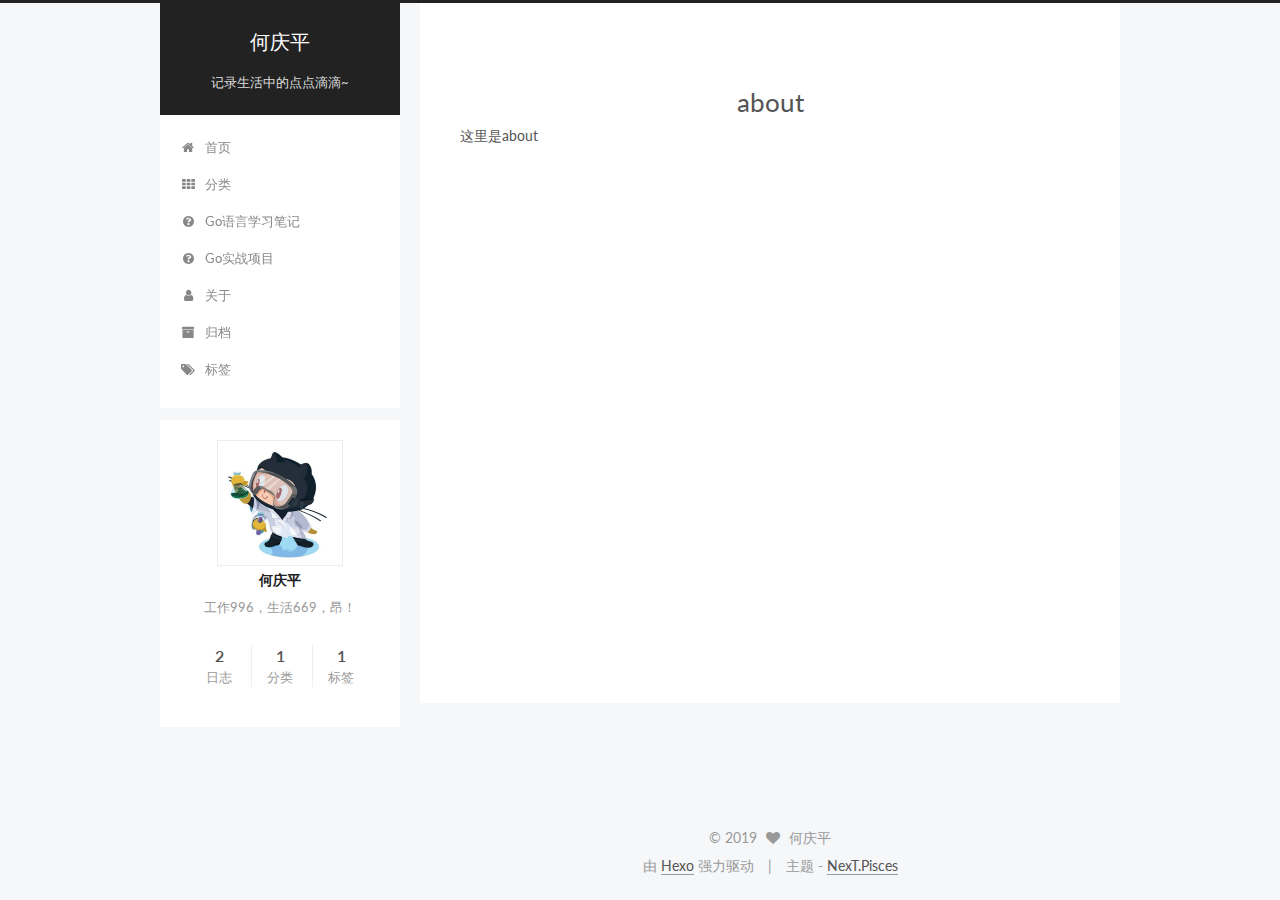
==== about/index.html @ a50e90df "Site updated: 2019-05-30 10:55:43" ====
<!doctype html>



  


<html class="theme-next pisces use-motion" lang="zh-Hans">
<head><meta name="generator" content="Hexo 3.8.0">
  <meta charset="UTF-8">
<meta http-equiv="X-UA-Compatible" content="IE=edge">
<meta name="viewport" content="width=device-width, initial-scale=1, maximum-scale=1">



<meta http-equiv="Cache-Control" content="no-transform">
<meta http-equiv="Cache-Control" content="no-siteapp">















  
  
  <link href="/lib/fancybox/source/jquery.fancybox.css?v=2.1.5" rel="stylesheet" type="text/css">




  
  
  
  

  
    
    
  

  

  

  

  

  
    
    
    <link href="//fonts.googleapis.com/css?family=Lato:300,300italic,400,400italic,700,700italic&subset=latin,latin-ext" rel="stylesheet" type="text/css">
  






<link href="/lib/font-awesome/css/font-awesome.min.css?v=4.6.2" rel="stylesheet" type="text/css">

<link href="/css/main.css?v=5.1.0" rel="stylesheet" type="text/css">


  <meta name="keywords" content="Hexo, NexT">








  <link rel="shortcut icon" type="image/x-icon" href="/favicon.ico?v=5.1.0">






<meta name="description" content="这里是about">
<meta name="keywords" content="何庆平">
<meta property="og:type" content="website">
<meta property="og:title" content="about">
<meta property="og:url" content="http://yoursite.com/about/index.html">
<meta property="og:site_name" content="何庆平">
<meta property="og:description" content="这里是about">
<meta property="og:locale" content="zh-Hans">
<meta property="og:updated_time" content="2019-05-29T13:56:27.362Z">
<meta name="twitter:card" content="summary">
<meta name="twitter:title" content="about">
<meta name="twitter:description" content="这里是about">



<script type="text/javascript" id="hexo.configurations">
  var NexT = window.NexT || {};
  var CONFIG = {
    root: '/',
    scheme: 'Pisces',
    sidebar: {"position":"left","display":"post","offset":12,"offset_float":0,"b2t":false,"scrollpercent":false},
    fancybox: true,
    motion: true,
    duoshuo: {
      userId: '0',
      author: '博主'
    },
    algolia: {
      applicationID: '',
      apiKey: '',
      indexName: '',
      hits: {"per_page":10},
      labels: {"input_placeholder":"Search for Posts","hits_empty":"We didn't find any results for the search: ${query}","hits_stats":"${hits} results found in ${time} ms"}
    }
  };
</script>



  <link rel="canonical" href="http://yoursite.com/about/">





  <title>
  

  
    about | 何庆平
  
</title>
</head>

<body itemscope itemtype="http://schema.org/WebPage" lang="zh-Hans">

  














  
  
    
  

  <div class="container sidebar-position-left  ">
    <div class="headband"></div>

    <header id="header" class="header" itemscope itemtype="http://schema.org/WPHeader">
      <div class="header-inner"><div class="site-brand-wrapper">
  <div class="site-meta ">
    

    <div class="custom-logo-site-title">
      <a href="/" class="brand" rel="start">
        <span class="logo-line-before"><i></i></span>
        <span class="site-title">何庆平</span>
        <span class="logo-line-after"><i></i></span>
      </a>
    </div>
      
        <p class="site-subtitle">记录生活中的点点滴滴~</p>
      
  </div>

  <div class="site-nav-toggle">
    <button>
      <span class="btn-bar"></span>
      <span class="btn-bar"></span>
      <span class="btn-bar"></span>
    </button>
  </div>
</div>

<nav class="site-nav">
  

  
    <ul id="menu" class="menu">
      
        
        <li class="menu-item menu-item-home">
          <a href="/" rel="section">
            
              <i class="menu-item-icon fa fa-fw fa-home"></i> <br>
            
            首页
          </a>
        </li>
      
        
        <li class="menu-item menu-item-categories">
          <a href="/categories" rel="section">
            
              <i class="menu-item-icon fa fa-fw fa-th"></i> <br>
            
            分类
          </a>
        </li>
      
        
        <li class="menu-item menu-item-go语言学习笔记">
          <a href="/categories/Go语言学习笔记" rel="section">
            
              <i class="menu-item-icon fa fa-fw fa-question-circle"></i> <br>
            
            Go语言学习笔记
          </a>
        </li>
      
        
        <li class="menu-item menu-item-go实战项目">
          <a href="/categories/Go实战项目" rel="section">
            
              <i class="menu-item-icon fa fa-fw fa-question-circle"></i> <br>
            
            Go实战项目
          </a>
        </li>
      
        
        <li class="menu-item menu-item-about">
          <a href="/about" rel="section">
            
              <i class="menu-item-icon fa fa-fw fa-user"></i> <br>
            
            关于
          </a>
        </li>
      
        
        <li class="menu-item menu-item-archives">
          <a href="/archives" rel="section">
            
              <i class="menu-item-icon fa fa-fw fa-archive"></i> <br>
            
            归档
          </a>
        </li>
      
        
        <li class="menu-item menu-item-tags">
          <a href="/tags" rel="section">
            
              <i class="menu-item-icon fa fa-fw fa-tags"></i> <br>
            
            标签
          </a>
        </li>
      

      
    </ul>
  

  
</nav>



 </div>
    </header>

    <main id="main" class="main">
      <div class="main-inner">
        <div class="content-wrap">
          <div id="content" class="content">
            

  <div id="posts" class="posts-expand">
  <header class="post-header">

	<h1 class="post-title" itemprop="name headline">about</h1>



</header>

    
    
      <p>这里是about</p>

    
  </div>


          </div>
          


          
  <div class="comments" id="comments">
    
  </div>


        </div>
        
          
  
  <div class="sidebar-toggle">
    <div class="sidebar-toggle-line-wrap">
      <span class="sidebar-toggle-line sidebar-toggle-line-first"></span>
      <span class="sidebar-toggle-line sidebar-toggle-line-middle"></span>
      <span class="sidebar-toggle-line sidebar-toggle-line-last"></span>
    </div>
  </div>

  <aside id="sidebar" class="sidebar">
    <div class="sidebar-inner">

      

      

      <section class="site-overview sidebar-panel sidebar-panel-active">
        <div class="site-author motion-element" itemprop="author" itemscope itemtype="http://schema.org/Person">
          <img class="site-author-image" itemprop="image" src="/images/touxiang.jpg" alt="何庆平">
          <p class="site-author-name" itemprop="name">何庆平</p>
           
              <p class="site-description motion-element" itemprop="description">工作996，生活669，昂！</p>
          
        </div>
        <nav class="site-state motion-element">

          
            <div class="site-state-item site-state-posts">
              <a href="/archives">
                <span class="site-state-item-count">2</span>
                <span class="site-state-item-name">日志</span>
              </a>
            </div>
          

          
            
            
            <div class="site-state-item site-state-categories">
              
                <span class="site-state-item-count">1</span>
                <span class="site-state-item-name">分类</span>
              
            </div>
          

          
            
            
            <div class="site-state-item site-state-tags">
              
                <span class="site-state-item-count">1</span>
                <span class="site-state-item-name">标签</span>
              
            </div>
          

        </nav>

        

        <div class="links-of-author motion-element">
          
        </div>

        
        

        
        

        


      </section>

      

      

    </div>
  </aside>


        
      </div>
    </main>

    <footer id="footer" class="footer">
      <div class="footer-inner">
        <div class="copyright">
  
  &copy; 
  <span itemprop="copyrightYear">2019</span>
  <span class="with-love">
    <i class="fa fa-heart"></i>
  </span>
  <span class="author" itemprop="copyrightHolder">何庆平</span>
</div>


<div class="powered-by">
  由 <a class="theme-link" href="https://hexo.io">Hexo</a> 强力驱动
</div>

<div class="theme-info">
  主题 -
  <a class="theme-link" href="https://github.com/iissnan/hexo-theme-next">
    NexT.Pisces
  </a>
</div>


        

        
      </div>
    </footer>

    
      <div class="back-to-top">
        <i class="fa fa-arrow-up"></i>
        
      </div>
    

  </div>

  

<script type="text/javascript">
  if (Object.prototype.toString.call(window.Promise) !== '[object Function]') {
    window.Promise = null;
  }
</script>









  






  
  <script type="text/javascript" src="/lib/jquery/index.js?v=2.1.3"></script>

  
  <script type="text/javascript" src="/lib/fastclick/lib/fastclick.min.js?v=1.0.6"></script>

  
  <script type="text/javascript" src="/lib/jquery_lazyload/jquery.lazyload.js?v=1.9.7"></script>

  
  <script type="text/javascript" src="/lib/velocity/velocity.min.js?v=1.2.1"></script>

  
  <script type="text/javascript" src="/lib/velocity/velocity.ui.min.js?v=1.2.1"></script>

  
  <script type="text/javascript" src="/lib/fancybox/source/jquery.fancybox.pack.js?v=2.1.5"></script>


  


  <script type="text/javascript" src="/js/src/utils.js?v=5.1.0"></script>

  <script type="text/javascript" src="/js/src/motion.js?v=5.1.0"></script>



  
  


  <script type="text/javascript" src="/js/src/affix.js?v=5.1.0"></script>

  <script type="text/javascript" src="/js/src/schemes/pisces.js?v=5.1.0"></script>



  

  


  <script type="text/javascript" src="/js/src/bootstrap.js?v=5.1.0"></script>



  


  




	





  





  





  






  





  

  

  

  

</body>
</html>
---- css/main.css ----
/* normalize.css v3.0.2 | MIT License | git.io/normalize */
html {
  font-family: sans-serif; /* 1 */
  -ms-text-size-adjust: 100%; /* 2 */
  -webkit-text-size-adjust: 100%; /* 2 */
}
body {
  margin: 0;
}
article,
aside,
details,
figcaption,
figure,
footer,
header,
hgroup,
main,
menu,
nav,
section,
summary {
  display: block;
}
audio,
canvas,
progress,
video {
  display: inline-block; /* 1 */
  vertical-align: baseline; /* 2 */
}
audio:not([controls]) {
  display: none;
  height: 0;
}
[hidden],
template {
  display: none;
}
a {
  background-color: transparent;
}
a:active,
a:hover {
  outline: 0;
}
abbr[title] {
  border-bottom: 1px dotted;
}
b,
strong {
  font-weight: bold;
}
dfn {
  font-style: italic;
}
h1 {
  font-size: 2em;
  margin: 0.67em 0;
}
mark {
  background: #ff0;
  color: #000;
}
small {
  font-size: 80%;
}
sub,
sup {
  font-size: 75%;
  line-height: 0;
  position: relative;
  vertical-align: baseline;
}
sup {
  top: -0.5em;
}
sub {
  bottom: -0.25em;
}
img {
  border: 0;
}
svg:not(:root) {
  overflow: hidden;
}
figure {
  margin: 1em 40px;
}
hr {
  -moz-box-sizing: content-box;
  box-sizing: content-box;
  height: 0;
}
pre {
  overflow: auto;
}
code,
kbd,
pre,
samp {
  font-family: monospace, monospace;
  font-size: 1em;
}
button,
input,
optgroup,
select,
textarea {
  color: inherit; /* 1 */
  font: inherit; /* 2 */
  margin: 0; /* 3 */
}
button {
  overflow: visible;
}
button,
select {
  text-transform: none;
}
button,
html input[type="button"],
input[type="reset"],
input[type="submit"] {
  -webkit-appearance: button; /* 2 */
  cursor: pointer; /* 3 */
}
button[disabled],
html input[disabled] {
  cursor: default;
}
button::-moz-focus-inner,
input::-moz-focus-inner {
  border: 0;
  padding: 0;
}
input {
  line-height: normal;
}
input[type="checkbox"],
input[type="radio"] {
  box-sizing: border-box; /* 1 */
  padding: 0; /* 2 */
}
input[type="number"]::-webkit-inner-spin-button,
input[type="number"]::-webkit-outer-spin-button {
  height: auto;
}
input[type="search"] {
  -webkit-appearance: textfield; /* 1 */
  -moz-box-sizing: content-box;
  -webkit-box-sizing: content-box; /* 2 */
  box-sizing: content-box;
}
input[type="search"]::-webkit-search-cancel-button,
input[type="search"]::-webkit-search-decoration {
  -webkit-appearance: none;
}
fieldset {
  border: 1px solid #c0c0c0;
  margin: 0 2px;
  padding: 0.35em 0.625em 0.75em;
}
legend {
  border: 0; /* 1 */
  padding: 0; /* 2 */
}
textarea {
  overflow: auto;
}
optgroup {
  font-weight: bold;
}
table {
  border-collapse: collapse;
  border-spacing: 0;
}
td,
th {
  padding: 0;
}
::selection {
  background: #262a30;
  color: #fff;
}
body {
  position: relative;
  font-family: 'Lato', "PingFang SC", "Microsoft YaHei", sans-serif;
  font-size: 14px;
  line-height: 2;
  color: #555;
  background: #f5f7f9;
}
@media (max-width: 767px) {
  body {
    padding-right: 0 !important;
  }
}
@media (min-width: 768px) and (max-width: 991px) {
  body {
    padding-right: 0 !important;
  }
}
@media (min-width: 1600px) {
  body {
    font-size: 16px;
  }
}
h1,
h2,
h3,
h4,
h5,
h6 {
  margin: 0;
  padding: 0;
  font-weight: bold;
  line-height: 1.5;
  font-family: 'Lato', "PingFang SC", "Microsoft YaHei", sans-serif;
}
h2,
h3,
h4,
h5,
h6 {
  margin: 20px 0 15px;
}
h1 {
  font-size: 22px;
}
@media (max-width: 767px) {
  h1 {
    font-size: 18px;
  }
}
h2 {
  font-size: 20px;
}
@media (max-width: 767px) {
  h2 {
    font-size: 16px;
  }
}
h3 {
  font-size: 18px;
}
@media (max-width: 767px) {
  h3 {
    font-size: 14px;
  }
}
h4 {
  font-size: 16px;
}
@media (max-width: 767px) {
  h4 {
    font-size: 12px;
  }
}
h5 {
  font-size: 14px;
}
@media (max-width: 767px) {
  h5 {
    font-size: 10px;
  }
}
h6 {
  font-size: 12px;
}
@media (max-width: 767px) {
  h6 {
    font-size: 8px;
  }
}
p {
  margin: 0 0 25px 0;
}
a {
  color: #555;
  text-decoration: none;
  border-bottom: 1px solid #999;
  word-wrap: break-word;
}
a:hover {
  color: #222;
  border-bottom-color: #222;
}
blockquote {
  margin: 0;
  padding: 0;
}
img {
  display: block;
  margin: auto;
  max-width: 100%;
  height: auto;
}
hr {
  margin: 40px 0;
  height: 3px;
  border: none;
  background-color: #ddd;
  background-image: repeating-linear-gradient(-45deg, #fff, #fff 4px, transparent 4px, transparent 8px);
}
blockquote {
  padding: 0 15px;
  color: #666;
  border-left: 4px solid #ddd;
}
blockquote cite::before {
  content: "-";
  padding: 0 5px;
}
dt {
  font-weight: 700;
}
dd {
  margin: 0;
  padding: 0;
}
.text-left {
  text-align: left;
}
.text-center {
  text-align: center;
}
.text-right {
  text-align: right;
}
.text-justify {
  text-align: justify;
}
.text-nowrap {
  white-space: nowrap;
}
.text-lowercase {
  text-transform: lowercase;
}
.text-uppercase {
  text-transform: uppercase;
}
.text-capitalize {
  text-transform: capitalize;
}
.center-block {
  display: block;
  margin-left: auto;
  margin-right: auto;
}
.clearfix:before,
.clearfix:after {
  content: " ";
  display: table;
}
.clearfix:after {
  clear: both;
}
.pullquote {
  width: 45%;
}
.pullquote.left {
  float: left;
  margin-left: 5px;
  margin-right: 10px;
}
.pullquote.right {
  float: right;
  margin-left: 10px;
  margin-right: 5px;
}
.affix.affix.affix {
  position: fixed;
}
.translation {
  margin-top: -20px;
  font-size: 14px;
  color: #999;
}
.scrollbar-measure {
  width: 100px;
  height: 100px;
  overflow: scroll;
  position: absolute;
  top: -9999px;
}
.use-motion .motion-element {
  opacity: 0;
}
table {
  margin: 20px 0;
  width: 100%;
  border-collapse: collapse;
  border-spacing: 0;
  border: 1px solid #ddd;
  font-size: 14px;
  table-layout: fixed;
  word-wrap: break-all;
}
table>tbody>tr:nth-of-type(odd) {
  background-color: #f9f9f9;
}
table>tbody>tr:hover {
  background-color: #f5f5f5;
}
caption,
th,
td {
  padding: 8px;
  text-align: left;
  vertical-align: middle;
  font-weight: normal;
}
th,
td {
  border-bottom: 3px solid #ddd;
  border-right: 1px solid #eee;
}
th {
  padding-bottom: 10px;
  font-weight: 700;
}
td {
  border-bottom-width: 1px;
}
html,
body {
  height: 100%;
}
.container {
  position: relative;
  min-height: 100%;
}
.header-inner {
  margin: 0 auto;
  padding: 100px 0 70px;
  width: 700px;
}
@media (min-width: 1600px) {
  .container .header-inner {
    width: 900px;
  }
}
.main {
  padding-bottom: 150px;
}
.main-inner {
  margin: 0 auto;
  width: 700px;
}
@media (min-width: 1600px) {
  .container .main-inner {
    width: 900px;
  }
}
.footer {
  position: absolute;
  left: 0;
  bottom: 0;
  width: 100%;
  min-height: 50px;
}
.footer-inner {
  box-sizing: border-box;
  margin: 20px auto;
  width: 700px;
}
@media (min-width: 1600px) {
  .container .footer-inner {
    width: 900px;
  }
}
pre,
.highlight {
  overflow: auto;
  margin: 20px 0;
  padding: 0;
  font-size: 13px;
  color: #4d4d4c;
  background: #f7f7f7;
  line-height: 1.6;
}
pre,
code {
  font-family: consolas, Menlo, "PingFang SC", "Microsoft YaHei", monospace;
}
code {
  padding: 2px 4px;
  word-wrap: break-word;
  color: #555;
  background: #eee;
  border-radius: 3px;
  font-size: 13px;
}
pre code {
  padding: 0;
  color: #4d4d4c;
  background: none;
  text-shadow: none;
}
.highlight {
  border-radius: 1px;
}
.highlight pre {
  border: none;
  margin: 0;
  padding: 10px 0;
}
.highlight table {
  margin: 0;
  width: auto;
  border: none;
}
.highlight td {
  border: none;
  padding: 0;
}
.highlight figcaption {
  font-size: 1em;
  color: #4d4d4c;
  line-height: 1em;
  margin-bottom: 1em;
}
.highlight figcaption:before,
.highlight figcaption:after {
  content: " ";
  display: table;
}
.highlight figcaption:after {
  clear: both;
}
.highlight figcaption a {
  float: right;
  color: #4d4d4c;
}
.highlight figcaption a:hover {
  border-bottom-color: #4d4d4c;
}
.highlight .gutter pre {
  padding-left: 10px;
  padding-right: 10px;
  color: #869194;
  text-align: right;
  background-color: #eff2f3;
}
.highlight .code pre {
  padding-left: 10px;
  padding-right: 10px;
  background-color: #f7f7f7;
}
.highlight .line {
  height: 20px;
}
.gutter {
  -webkit-user-select: none;
  -moz-user-select: none;
  -ms-user-select: none;
  user-select: none;
}
.gist table {
  width: auto;
}
.gist table td {
  border: none;
}
pre .deletion {
  background: #fdd;
}
pre .addition {
  background: #dfd;
}
pre .meta {
  color: #8959a8;
}
pre .comment {
  color: #8e908c;
}
pre .variable,
pre .attribute,
pre .tag,
pre .regexp,
pre .ruby .constant,
pre .xml .tag .title,
pre .xml .pi,
pre .xml .doctype,
pre .html .doctype,
pre .css .id,
pre .css .class,
pre .css .pseudo {
  color: #c82829;
}
pre .number,
pre .preprocessor,
pre .built_in,
pre .literal,
pre .params,
pre .constant,
pre .command {
  color: #f5871f;
}
pre .ruby .class .title,
pre .css .rules .attribute,
pre .string,
pre .value,
pre .inheritance,
pre .header,
pre .ruby .symbol,
pre .xml .cdata,
pre .special,
pre .number,
pre .formula {
  color: #718c00;
}
pre .title,
pre .css .hexcolor {
  color: #3e999f;
}
pre .function,
pre .python .decorator,
pre .python .title,
pre .ruby .function .title,
pre .ruby .title .keyword,
pre .perl .sub,
pre .javascript .title,
pre .coffeescript .title {
  color: #4271ae;
}
pre .keyword,
pre .javascript .function {
  color: #8959a8;
}
.full-image.full-image.full-image {
  border: none;
  max-width: 100%;
  width: auto;
  margin: 20px auto;
}
@media (min-width: 992px) {
  .full-image.full-image.full-image {
    max-width: none;
    width: 118%;
    margin: 0 -9%;
  }
}
.blockquote-center,
.page-home .post-type-quote blockquote,
.page-post-detail .post-type-quote blockquote {
  position: relative;
  margin: 40px 0;
  padding: 0;
  border-left: none;
  text-align: center;
}
.blockquote-center::before,
.page-home .post-type-quote blockquote::before,
.page-post-detail .post-type-quote blockquote::before,
.blockquote-center::after,
.page-home .post-type-quote blockquote::after,
.page-post-detail .post-type-quote blockquote::after {
  position: absolute;
  content: ' ';
  display: block;
  width: 100%;
  height: 24px;
  opacity: 0.2;
  background-repeat: no-repeat;
  background-position: 0 -6px;
  background-size: 22px 22px;
}
.blockquote-center::before,
.page-home .post-type-quote blockquote::before,
.page-post-detail .post-type-quote blockquote::before {
  top: -20px;
  background-image: url("../images/quote-l.svg");
  border-top: 1px solid #ccc;
}
.blockquote-center::after,
.page-home .post-type-quote blockquote::after,
.page-post-detail .post-type-quote blockquote::after {
  bottom: -20px;
  background-image: url("../images/quote-r.svg");
  border-bottom: 1px solid #ccc;
  background-position: 100% 8px;
}
.blockquote-center p,
.page-home .post-type-quote blockquote p,
.page-post-detail .post-type-quote blockquote p,
.blockquote-center div,
.page-home .post-type-quote blockquote div,
.page-post-detail .post-type-quote blockquote div {
  text-align: center;
}
.post .post-body .group-picture img {
  box-sizing: border-box;
  padding: 0 3px;
  border: none;
}
.post .group-picture-row {
  overflow: hidden;
  margin-top: 6px;
}
.post .group-picture-row:first-child {
  margin-top: 0;
}
.post .group-picture-column {
  float: left;
}
.page-post-detail .post-body .group-picture-column {
  float: none;
  margin-top: 10px;
  width: auto !important;
}
.page-post-detail .post-body .group-picture-column img {
  margin: 0 auto;
}
.page-archive .group-picture-container {
  overflow: hidden;
}
.page-archive .group-picture-row {
  float: left;
}
.page-archive .group-picture-row:first-child {
  margin-top: 6px;
}
.page-archive .group-picture-column {
  max-width: 150px;
  max-height: 150px;
}
.note {
  padding: 20px;
  margin: 20px 0;
  border: 1px solid #eee;
  border-left-width: 5px;
  border-radius: 3px;
}
.note h2,
.note h3,
.note h4,
.note h5,
.note h6 {
  margin-top: 0;
  margin-bottom: 5px;
}
.note p:last-child {
  margin-bottom: 0;
}
.note code {
  border-radius: 3px;
}
.note+.note {
  margin-top: -5px;
}
.default {
  border-left-color: #777;
}
.default h2,
.default h3,
.default h4,
.default h5,
.default h6 {
  color: #777;
}
.primary {
  border-left-color: #428bca;
}
.primary h2,
.primary h3,
.primary h4,
.primary h5,
.primary h6 {
  color: #428bca;
}
.success {
  border-left-color: #5cb85c;
}
.success h2,
.success h3,
.success h4,
.success h5,
.success h6 {
  color: #5cb85c;
}
.danger {
  border-left-color: #d9534f;
}
.danger h2,
.danger h3,
.danger h4,
.danger h5,
.danger h6 {
  color: #d9534f;
}
.warning {
  border-left-color: #f0ad4e;
}
.warning h2,
.warning h3,
.warning h4,
.warning h5,
.warning h6 {
  color: #f0ad4e;
}
.info {
  border-left-color: #5bc0de;
}
.info h2,
.info h3,
.info h4,
.info h5,
.info h6 {
  color: #5bc0de;
}
.btn {
  display: inline-block;
  padding: 0 20px;
  font-size: 14px;
  color: #fff;
  background: #222;
  border: 2px solid #555;
  text-decoration: none;
  border-radius: 0;
  transition-property: background-color;
  transition-duration: 0.2s;
  transition-timing-function: ease-in-out;
  transition-delay: 0s;
}
.btn:hover,
.post-button .btn:hover {
  border-color: #222;
  color: #fff;
  background: #222;
}
.btn-bar {
  display: block;
  width: 22px;
  height: 2px;
  background: #555;
  border-radius: 1px;
}
.btn-bar+.btn-bar {
  margin-top: 4px;
}
.pagination {
  margin: 120px 0 40px;
  text-align: center;
  border-top: 1px solid #eee;
}
.page-number-basic,
.pagination .prev,
.pagination .next,
.pagination .page-number,
.pagination .space {
  display: inline-block;
  position: relative;
  top: -1px;
  margin: 0 10px;
  padding: 0 10px;
  line-height: 30px;
}
@media (max-width: 767px) {
  .page-number-basic,
  .pagination .prev,
  .pagination .next,
  .pagination .page-number,
  .pagination .space {
    margin: 0 5px;
  }
}
.pagination .prev,
.pagination .next,
.pagination .page-number {
  border-bottom: 0;
  border-top: 1px solid #eee;
  transition-property: border-color;
  transition-duration: 0.2s;
  transition-timing-function: ease-in-out;
  transition-delay: 0s;
}
.pagination .prev:hover,
.pagination .next:hover,
.pagination .page-number:hover {
  border-top-color: #222;
}
.pagination .space {
  padding: 0;
  margin: 0;
}
.pagination .prev {
  margin-left: 0;
}
.pagination .next {
  margin-right: 0;
}
.pagination .page-number.current {
  color: #fff;
  background: #ccc;
  border-top-color: #ccc;
}
@media (max-width: 767px) {
  .pagination {
    border-top: none;
  }
  .pagination .prev,
  .pagination .next,
  .pagination .page-number {
    margin-bottom: 10px;
    border-top: 0;
    border-bottom: 1px solid #eee;
  }
  .pagination .prev:hover,
  .pagination .next:hover,
  .pagination .page-number:hover {
    border-bottom-color: #222;
  }
}
.comments {
  margin: 60px 20px 0;
}
.tag-cloud {
  text-align: center;
}
.tag-cloud a {
  display: inline-block;
  margin: 10px;
}
.back-to-top {
  box-sizing: border-box;
  position: fixed;
  bottom: -100px;
  right: 30px;
  z-index: 1050;
  padding: 0 6px;
  width: 24px;
  background: #222;
  font-size: 12px;
  opacity: 0.6;
  color: #fff;
  cursor: pointer;
  text-align: center;
  -webkit-transform: translateZ(0);
  transition-property: bottom;
  transition-duration: 0.2s;
  transition-timing-function: ease-in-out;
  transition-delay: 0s;
}
@media (max-width: 767px) {
  .back-to-top {
    display: none;
  }
}
@media (min-width: 768px) and (max-width: 991px) {
  .back-to-top {
    display: none;
  }
}
.back-to-top.back-to-top-on {
  bottom: 30px;
}
.header {
  background: #fff;
}
.header-inner {
  position: relative;
}
.headband {
  height: 3px;
  background: #222;
}
.site-meta {
  margin: 0;
  text-align: center;
}
@media (max-width: 767px) {
  .site-meta {
    text-align: center;
  }
}
.brand {
  position: relative;
  display: inline-block;
  padding: 0 40px;
  color: #fff;
  background: #222;
  border-bottom: none;
}
.brand:hover {
  color: #fff;
}
.logo {
  display: inline-block;
  margin-right: 5px;
  line-height: 36px;
  vertical-align: top;
}
.site-title {
  display: inline-block;
  vertical-align: top;
  line-height: 36px;
  font-size: 20px;
  font-weight: normal;
  font-family: 'Lato', "PingFang SC", "Microsoft YaHei", sans-serif;
}
.site-subtitle {
  margin-top: 10px;
  font-size: 13px;
  color: #ddd;
}
.use-motion .brand {
  opacity: 0;
}
.use-motion .logo,
.use-motion .site-title,
.use-motion .site-subtitle {
  opacity: 0;
  position: relative;
  top: -10px;
}
.site-nav-toggle {
  display: none;
  position: absolute;
  top: 10px;
  left: 10px;
}
@media (max-width: 767px) {
  .site-nav-toggle {
    display: block;
  }
}
.site-nav-toggle button {
  margin-top: 2px;
  padding: 9px 10px;
  background: transparent;
  border: none;
}
@media (max-width: 767px) {
  .site-nav {
    display: none;
    margin: 0 -10px;
    padding: 0 10px;
    clear: both;
    border-top: 1px solid #ddd;
  }
}
@media (min-width: 768px) and (max-width: 991px) {
  .site-nav {
    display: block !important;
  }
}
@media (min-width: 992px) {
  .site-nav {
    display: block !important;
  }
}
.menu {
  margin-top: 20px;
  padding-left: 0;
  text-align: center;
}
.menu .menu-item {
  display: inline-block;
  margin: 0 10px;
  list-style: none;
}
@media screen and (max-width: 767px) {
  .menu .menu-item {
    margin-top: 10px;
  }
}
.menu .menu-item a {
  display: block;
  font-size: 13px;
  line-height: inherit;
  border-bottom: 1px solid transparent;
  transition-property: border-color;
  transition-duration: 0.2s;
  transition-timing-function: ease-in-out;
  transition-delay: 0s;
}
.menu .menu-item a:hover,
.menu-item-active a {
  border-bottom-color: #222;
}
.menu .menu-item .fa {
  margin-right: 5px;
}
.use-motion .menu-item {
  opacity: 0;
}
.post-body {
  font-family: 'Lato', "PingFang SC", "Microsoft YaHei", sans-serif;
}
@media (max-width: 767px) {
  .post-body {
    word-break: break-word;
  }
}
.post-body .fancybox img {
  display: block !important;
  margin: 0 auto;
  cursor: pointer;
  cursor: zoom-in;
  cursor: -webkit-zoom-in;
}
.post-body .image-caption,
.post-body .figure .caption {
  margin: 10px auto 15px;
  text-align: center;
  font-size: 14px;
  color: #999;
  font-weight: bold;
  line-height: 1;
}
.post-sticky-flag {
  display: inline-block;
  font-size: 16px;
  -ms-transform: rotate(30deg);
  -webkit-transform: rotate(30deg);
  -moz-transform: rotate(30deg);
  -ms-transform: rotate(30deg);
  -o-transform: rotate(30deg);
  transform: rotate(30deg);
}
.posts-expand {
  padding-top: 40px;
}
@media (max-width: 767px) {
  .posts-expand {
    margin: 0 20px;
  }
  .post-body pre,
  .post-body .highlight {
    padding: 10px;
  }
  .post-body pre .gutter pre,
  .post-body .highlight .gutter pre {
    padding-right: 10px;
  }
}
@media (min-width: 992px) {
  .posts-expand .post-body {
    text-align: justify;
  }
}
.posts-expand .post-body h2,
.posts-expand .post-body h3,
.posts-expand .post-body h4,
.posts-expand .post-body h5,
.posts-expand .post-body h6 {
  padding-top: 10px;
}
.posts-expand .post-body h2 .header-anchor,
.posts-expand .post-body h3 .header-anchor,
.posts-expand .post-body h4 .header-anchor,
.posts-expand .post-body h5 .header-anchor,
.posts-expand .post-body h6 .header-anchor {
  float: right;
  margin-left: 10px;
  color: #ccc;
  border-bottom-style: none;
  visibility: hidden;
}
.posts-expand .post-body h2 .header-anchor:hover,
.posts-expand .post-body h3 .header-anchor:hover,
.posts-expand .post-body h4 .header-anchor:hover,
.posts-expand .post-body h5 .header-anchor:hover,
.posts-expand .post-body h6 .header-anchor:hover {
  color: inherit;
}
.posts-expand .post-body h2:hover .header-anchor,
.posts-expand .post-body h3:hover .header-anchor,
.posts-expand .post-body h4:hover .header-anchor,
.posts-expand .post-body h5:hover .header-anchor,
.posts-expand .post-body h6:hover .header-anchor {
  visibility: visible;
}
.posts-expand .post-body ul li {
  list-style: circle;
}
.posts-expand .post-body img {
  box-sizing: border-box;
  margin: auto;
  padding: 3px;
  border: 1px solid #ddd;
}
.posts-expand .fancybox img {
  margin: 0 auto;
}
@media (max-width: 767px) {
  .posts-collapse {
    margin: 0 20px;
  }
  .posts-collapse .post-title,
  .posts-collapse .post-meta {
    display: block;
    width: auto;
    text-align: left;
  }
}
.posts-collapse {
  position: relative;
  z-index: 1010;
  margin-left: 55px;
}
.posts-collapse::after {
  content: " ";
  position: absolute;
  top: 20px;
  left: 0;
  margin-left: -2px;
  width: 4px;
  height: 100%;
  background: #f5f5f5;
  z-index: -1;
}
@media (max-width: 767px) {
  .posts-collapse {
    margin: 0 20px;
  }
}
.posts-collapse .collection-title {
  position: relative;
  margin: 60px 0;
}
.posts-collapse .collection-title h2 {
  margin-left: 20px;
}
.posts-collapse .collection-title small {
  color: #bbb;
}
.posts-collapse .collection-title::before {
  content: " ";
  position: absolute;
  left: 0;
  top: 50%;
  margin-left: -4px;
  margin-top: -4px;
  width: 8px;
  height: 8px;
  background: #bbb;
  border-radius: 50%;
}
.posts-collapse .post {
  margin: 30px 0;
}
.posts-collapse .post-header {
  position: relative;
  transition-duration: 0.2s;
  transition-timing-function: ease-in-out;
  transition-delay: 0s;
  transition-property: border;
  border-bottom: 1px dashed #ccc;
}
.posts-collapse .post-header::before {
  content: " ";
  position: absolute;
  left: 0;
  top: 12px;
  width: 6px;
  height: 6px;
  margin-left: -4px;
  background: #bbb;
  border-radius: 50%;
  border: 1px solid #fff;
  transition-duration: 0.2s;
  transition-timing-function: ease-in-out;
  transition-delay: 0s;
  transition-property: background;
}
.posts-collapse .post-header:hover {
  border-bottom-color: #666;
}
.posts-collapse .post-header:hover::before {
  background: #222;
}
.posts-collapse .post-meta {
  position: absolute;
  font-size: 12px;
  left: 20px;
  top: 5px;
}
.posts-collapse .post-comments-count {
  display: none;
}
.posts-collapse .post-title {
  margin-left: 60px;
  font-size: 16px;
  font-weight: normal;
  line-height: inherit;
}
.posts-collapse .post-title::after {
  margin-left: 3px;
  opacity: 0.6;
}
.posts-collapse .post-title a {
  color: #666;
  border-bottom: none;
}
.page-home .post-type-quote .post-header,
.page-post-detail .post-type-quote .post-header,
.page-home .post-type-quote .post-tags,
.page-post-detail .post-type-quote .post-tags {
  display: none;
}
.posts-expand .post-title {
  font-size: 26px;
  text-align: center;
  word-break: break-word;
  font-weight: 400;
}
@media (max-width: 767px) {
  .posts-expand .post-title {
    font-size: 22px;
  }
}
.posts-expand .post-title-link {
  display: inline-block;
  position: relative;
  color: #555;
  border-bottom: none;
  line-height: 1.2;
  vertical-align: top;
}
.posts-expand .post-title-link::before {
  content: "";
  position: absolute;
  width: 100%;
  height: 2px;
  bottom: 0;
  left: 0;
  background-color: #000;
  visibility: hidden;
  -webkit-transform: scaleX(0);
  -moz-transform: scaleX(0);
  -ms-transform: scaleX(0);
  -o-transform: scaleX(0);
  transform: scaleX(0);
  transition-duration: 0.2s;
  transition-timing-function: ease-in-out;
  transition-delay: 0s;
}
.posts-expand .post-title-link:hover::before {
  visibility: visible;
  -webkit-transform: scaleX(1);
  -moz-transform: scaleX(1);
  -ms-transform: scaleX(1);
  -o-transform: scaleX(1);
  transform: scaleX(1);
}
.posts-expand .post-title-link .fa {
  font-size: 16px;
}
.posts-expand .post-meta {
  margin: 3px 0 60px 0;
  color: #999;
  font-family: 'Lato', "PingFang SC", "Microsoft YaHei", sans-serif;
  font-size: 12px;
  text-align: center;
}
.posts-expand .post-meta .post-category-list {
  display: inline-block;
  margin: 0;
  padding: 3px;
}
.posts-expand .post-meta .post-category-list-link {
  color: #999;
}
.posts-expand .post-meta .post-description {
  font-size: 14px;
  margin-top: 2px;
}
.post-meta-divider {
  margin: 0 0.5em;
}
.post-meta-item-icon {
  margin-right: 3px;
}
@media (min-width: 768px) and (max-width: 991px) {
  .post-meta-item-icon {
    display: inline-block;
  }
}
@media (max-width: 767px) {
  .post-meta-item-icon {
    display: inline-block;
  }
}
@media (min-width: 768px) and (max-width: 991px) {
  .post-meta-item-text {
    display: none;
  }
}
@media (max-width: 767px) {
  .post-meta-item-text {
    display: none;
  }
}
@media (max-width: 767px) {
  .posts-expand .post-comments-count {
    display: none;
  }
}
.social-like {
  font-size: 14px;
  height: 20px;
  text-align: center;
  border-top: 1px solid #eee;
  padding-top: 9px;
  margin-top: 45px;
  display: flex;
  justify-content: center;
}
.vk_like {
  width: 85px;
  height: 21px;
  padding-top: 7px;
  align-self: center;
}
.fb_like {
  height: 30px;
  align-self: center;
}
.post-button {
  margin-top: 50px;
}
.post-button .btn {
  color: #555;
  font-size: 14px;
  background: #fff;
  border-radius: 2px;
  line-height: 2;
  margin: 0 4px 8px 4px;
}
.post-button .fa-fw {
  width: 1.285714285714286em;
  text-align: left;
}
.posts-expand .post-tags {
  margin-top: 40px;
  text-align: center;
}
.posts-expand .post-tags a {
  display: inline-block;
  margin-right: 10px;
  font-size: 13px;
}
.post-nav {
  display: table;
  margin-top: 15px;
  width: 100%;
  border-top: 1px solid #eee;
}
.post-nav-divider {
  display: table-cell;
  width: 10%;
}
.post-nav-item {
  display: table-cell;
  padding: 10px 0 0 0;
  width: 45%;
  vertical-align: top;
}
.post-nav-item a {
  position: relative;
  display: block;
  line-height: 25px;
  font-size: 14px;
  color: #555;
  border-bottom: none;
}
.post-nav-item a:hover {
  color: #222;
  border-bottom: none;
}
.post-nav-item a:active {
  top: 2px;
}
.post-nav-item .fa {
  position: absolute;
  top: 8px;
  left: 0;
  font-size: 12px;
}
.post-nav-next a {
  padding-left: 15px;
}
.post-nav-prev {
  text-align: right;
}
.post-nav-prev a {
  padding-right: 15px;
}
.post-nav-prev .fa {
  right: 0;
  left: auto;
}
.posts-expand .post-eof {
  display: block;
  margin: 80px auto 60px;
  width: 8%;
  height: 1px;
  background: #ccc;
  text-align: center;
}
.post:last-child .post-eof.post-eof.post-eof {
  display: none;
}
.post-gallery {
  display: table;
  table-layout: fixed;
  width: 100%;
  border-collapse: separate;
}
.post-gallery-row {
  display: table-row;
}
.post-gallery .post-gallery-img {
  display: table-cell;
  text-align: center;
  vertical-align: middle;
  border: none;
}
.post-gallery .post-gallery-img img {
  max-width: 100%;
  max-height: 100%;
  border: none;
}
.fancybox-close,
.fancybox-close:hover {
  border: none;
}
.sidebar {
  position: fixed;
  right: 0;
  top: 0;
  bottom: 0;
  width: 0;
  z-index: 1040;
  box-shadow: inset 0 2px 6px #000;
  background: #222;
  -webkit-transform: translateZ(0);
}
.sidebar a {
  color: #999;
  border-bottom-color: #555;
}
.sidebar a:hover {
  color: #eee;
}
@media (min-width: 768px) and (max-width: 991px) {
  .sidebar {
    display: none !important;
  }
}
@media (max-width: 767px) {
  .sidebar {
    display: none !important;
  }
}
.sidebar-inner {
  position: relative;
  padding: 20px 10px;
  color: #999;
  text-align: center;
}
.sidebar-toggle {
  position: fixed;
  right: 30px;
  bottom: 45px;
  width: 14px;
  height: 14px;
  padding: 5px;
  background: #222;
  line-height: 0;
  z-index: 1050;
  cursor: pointer;
  -webkit-transform: translateZ(0);
}
@media (min-width: 768px) and (max-width: 991px) {
  .sidebar-toggle {
    display: none;
  }
}
@media (max-width: 767px) {
  .sidebar-toggle {
    display: none;
  }
}
.sidebar-toggle-line {
  position: relative;
  display: inline-block;
  vertical-align: top;
  height: 2px;
  width: 100%;
  background: #fff;
  margin-top: 3px;
}
.sidebar-toggle-line:first-child {
  margin-top: 0;
}
.site-author-image {
  display: block;
  margin: 0 auto;
  padding: 2px;
  max-width: 120px;
  height: auto;
  border: 1px solid #eee;
}
.site-author-name {
  margin: 0;
  text-align: center;
  color: #222;
  font-weight: 600;
}
.site-description {
  margin-top: 0;
  text-align: center;
  font-size: 13px;
  color: #999;
}
.site-state {
  overflow: hidden;
  line-height: 1.4;
  white-space: nowrap;
  text-align: center;
}
.site-state-item {
  display: inline-block;
  padding: 0 15px;
  border-left: 1px solid #eee;
}
.site-state-item:first-child {
  border-left: none;
}
.site-state-item a {
  border-bottom: none;
}
.site-state-item-count {
  display: block;
  text-align: center;
  color: inherit;
  font-weight: 600;
  font-size: 16px;
}
.site-state-item-name {
  font-size: 13px;
  color: #999;
}
.feed-link {
  margin-top: 20px;
}
.feed-link a {
  display: inline-block;
  padding: 0 15px;
  color: #fc6423;
  border: 1px solid #fc6423;
  border-radius: 4px;
}
.feed-link a i {
  color: #fc6423;
  font-size: 14px;
}
.feed-link a:hover {
  color: #fff;
  background: #fc6423;
}
.feed-link a:hover i {
  color: #fff;
}
.links-of-author {
  margin-top: 20px;
}
.links-of-author a {
  display: inline-block;
  vertical-align: middle;
  margin-right: 10px;
  margin-bottom: 10px;
  border-bottom-color: #555;
  font-size: 13px;
}
.links-of-author a:before {
  display: inline-block;
  vertical-align: middle;
  margin-right: 3px;
  content: " ";
  width: 4px;
  height: 4px;
  border-radius: 50%;
  background: #8e9aff;
}
.links-of-blogroll {
  font-size: 13px;
}
.links-of-blogroll-title {
  margin-top: 20px;
  font-size: 14px;
  font-weight: 600;
}
.links-of-blogroll-list {
  margin: 0;
  padding: 0;
  list-style: none;
}
.links-of-blogroll-item {
  padding: 2px 10px;
}
.sidebar-nav {
  margin: 0 0 20px;
  padding-left: 0;
}
.sidebar-nav li {
  display: inline-block;
  cursor: pointer;
  border-bottom: 1px solid transparent;
  font-size: 14px;
  color: #555;
}
.sidebar-nav li:hover {
  color: #fc6423;
}
.page-post-detail .sidebar-nav-toc {
  padding: 0 5px;
}
.page-post-detail .sidebar-nav-overview {
  margin-left: 10px;
}
.sidebar-nav .sidebar-nav-active {
  color: #fc6423;
  border-bottom-color: #fc6423;
}
.sidebar-nav .sidebar-nav-active:hover {
  color: #fc6423;
}
.sidebar-panel {
  display: none;
}
.sidebar-panel-active {
  display: block;
}
.post-toc-empty {
  font-size: 14px;
  color: #666;
}
.post-toc-wrap {
  overflow: hidden;
}
.post-toc {
  overflow: auto;
}
.post-toc ol {
  margin: 0;
  padding: 0 2px 5px 10px;
  text-align: left;
  list-style: none;
  font-size: 14px;
}
.post-toc ol > ol {
  padding-left: 0;
}
.post-toc ol a {
  transition-duration: 0.2s;
  transition-timing-function: ease-in-out;
  transition-delay: 0s;
  transition-property: all;
  color: #666;
  border-bottom-color: #ccc;
}
.post-toc ol a:hover {
  color: #000;
  border-bottom-color: #000;
}
.post-toc .nav-item {
  overflow: hidden;
  text-overflow: ellipsis;
  white-space: nowrap;
  line-height: 1.8;
}
.post-toc .nav .nav-child {
  display: none;
}
.post-toc .nav .active > .nav-child {
  display: block;
}
.post-toc .nav .active-current > .nav-child {
  display: block;
}
.post-toc .nav .active-current > .nav-child > .nav-item {
  display: block;
}
.post-toc .nav .active > a {
  color: #fc6423;
  border-bottom-color: #fc6423;
}
.post-toc .nav .active-current > a {
  color: #fc6423;
}
.post-toc .nav .active-current > a:hover {
  color: #fc6423;
}
.footer {
  font-size: 14px;
  color: #999;
}
.footer img {
  border: none;
}
.footer-inner {
  text-align: center;
}
.with-love {
  display: inline-block;
  margin: 0 5px;
}
.powered-by,
.theme-info {
  display: inline-block;
}
.powered-by {
  margin-right: 10px;
}
.powered-by::after {
  content: "|";
  padding-left: 10px;
}
.cc-license {
  margin-top: 10px;
  text-align: center;
}
.cc-license .cc-opacity {
  opacity: 0.7;
  border-bottom: none;
}
.cc-license .cc-opacity:hover {
  opacity: 0.9;
}
.cc-license img {
  display: inline-block;
}
.theme-next #ds-thread #ds-reset {
  color: #555;
}
.theme-next #ds-thread #ds-reset .ds-replybox {
  margin-bottom: 30px;
}
.theme-next #ds-thread #ds-reset .ds-replybox .ds-avatar,
.theme-next #ds-reset .ds-avatar img {
  box-shadow: none;
}
.theme-next #ds-thread #ds-reset .ds-textarea-wrapper {
  border-color: #c7d4e1;
  background: none;
  border-top-right-radius: 3px;
  border-top-left-radius: 3px;
}
.theme-next #ds-thread #ds-reset .ds-textarea-wrapper textarea {
  height: 60px;
}
.theme-next #ds-reset .ds-rounded-top {
  border-radius: 0;
}
.theme-next #ds-thread #ds-reset .ds-post-toolbar {
  box-sizing: border-box;
  border: 1px solid #c7d4e1;
  background: #f6f8fa;
}
.theme-next #ds-thread #ds-reset .ds-post-options {
  height: 40px;
  border: none;
  background: none;
}
.theme-next #ds-thread #ds-reset .ds-toolbar-buttons {
  top: 11px;
}
.theme-next #ds-thread #ds-reset .ds-sync {
  top: 5px;
}
.theme-next #ds-thread #ds-reset .ds-post-button {
  top: 4px;
  right: 5px;
  width: 90px;
  height: 30px;
  border: 1px solid #c5ced7;
  border-radius: 3px;
  background-image: linear-gradient(#fbfbfc, #f5f7f9);
  color: #60676d;
}
.theme-next #ds-thread #ds-reset .ds-post-button:hover {
  background-position: 0 -30px;
  color: #60676d;
}
.theme-next #ds-thread #ds-reset .ds-comments-info {
  padding: 10px 0;
}
.theme-next #ds-thread #ds-reset .ds-sort {
  display: none;
}
.theme-next #ds-thread #ds-reset li.ds-tab a.ds-current {
  border: none;
  background: #f6f8fa;
  color: #60676d;
}
.theme-next #ds-thread #ds-reset li.ds-tab a.ds-current:hover {
  background-color: #e9f0f7;
  color: #60676d;
}
.theme-next #ds-thread #ds-reset li.ds-tab a {
  border-radius: 2px;
  padding: 5px;
}
.theme-next #ds-thread #ds-reset .ds-login-buttons p {
  color: #999;
  line-height: 36px;
}
.theme-next #ds-thread #ds-reset .ds-login-buttons .ds-service-list li {
  height: 28px;
}
.theme-next #ds-thread #ds-reset .ds-service-list a {
  background: none;
  padding: 5px;
  border: 1px solid;
  border-radius: 3px;
  text-align: center;
}
.theme-next #ds-thread #ds-reset .ds-service-list a:hover {
  color: #fff;
  background: #666;
}
.theme-next #ds-thread #ds-reset .ds-service-list .ds-weibo {
  color: #fc9b00;
  border-color: #fc9b00;
}
.theme-next #ds-thread #ds-reset .ds-service-list .ds-weibo:hover {
  background: #fc9b00;
}
.theme-next #ds-thread #ds-reset .ds-service-list .ds-qq {
  color: #60a3ec;
  border-color: #60a3ec;
}
.theme-next #ds-thread #ds-reset .ds-service-list .ds-qq:hover {
  background: #60a3ec;
}
.theme-next #ds-thread #ds-reset .ds-service-list .ds-renren {
  color: #2e7ac4;
  border-color: #2e7ac4;
}
.theme-next #ds-thread #ds-reset .ds-service-list .ds-renren:hover {
  background: #2e7ac4;
}
.theme-next #ds-thread #ds-reset .ds-service-list .ds-douban {
  color: #37994c;
  border-color: #37994c;
}
.theme-next #ds-thread #ds-reset .ds-service-list .ds-douban:hover {
  background: #37994c;
}
.theme-next #ds-thread #ds-reset .ds-service-list .ds-kaixin {
  color: #fef20d;
  border-color: #fef20d;
}
.theme-next #ds-thread #ds-reset .ds-service-list .ds-kaixin:hover {
  background: #fef20d;
}
.theme-next #ds-thread #ds-reset .ds-service-list .ds-netease {
  color: #f00;
  border-color: #f00;
}
.theme-next #ds-thread #ds-reset .ds-service-list .ds-netease:hover {
  background: #f00;
}
.theme-next #ds-thread #ds-reset .ds-service-list .ds-sohu {
  color: #ffcb05;
  border-color: #ffcb05;
}
.theme-next #ds-thread #ds-reset .ds-service-list .ds-sohu:hover {
  background: #ffcb05;
}
.theme-next #ds-thread #ds-reset .ds-service-list .ds-baidu {
  color: #2831e0;
  border-color: #2831e0;
}
.theme-next #ds-thread #ds-reset .ds-service-list .ds-baidu:hover {
  background: #2831e0;
}
.theme-next #ds-thread #ds-reset .ds-service-list .ds-google {
  color: #166bec;
  border-color: #166bec;
}
.theme-next #ds-thread #ds-reset .ds-service-list .ds-google:hover {
  background: #166bec;
}
.theme-next #ds-thread #ds-reset .ds-service-list .ds-weixin {
  color: #00ce0d;
  border-color: #00ce0d;
}
.theme-next #ds-thread #ds-reset .ds-service-list .ds-weixin:hover {
  background: #00ce0d;
}
.theme-next #ds-thread #ds-reset .ds-service-list .ds-more-services {
  border: none;
}
.theme-next #ds-thread #ds-reset .ds-service-list .ds-more-services:hover {
  background: none;
}
.theme-next #ds-reset .duoshuo-ua-admin {
  display: inline-block;
  color: #f00;
}
.theme-next #ds-reset .duoshuo-ua-platform,
.theme-next #ds-reset .duoshuo-ua-browser {
  color: #ccc;
}
.theme-next #ds-reset .duoshuo-ua-platform .fa,
.theme-next #ds-reset .duoshuo-ua-browser .fa {
  display: inline-block;
  margin-right: 3px;
}
.theme-next #ds-reset .duoshuo-ua-separator {
  display: inline-block;
  margin-left: 5px;
}
.theme-next .this_ua {
  background-color: #ccc !important;
  border-radius: 4px;
  padding: 0 5px !important;
  margin: 1px 1px !important;
  border: 1px solid #bbb !important;
  color: #fff;
  display: inline-block !important;
}
.theme-next .this_ua.admin {
  background-color: #d9534f !important;
  border-color: #d9534f !important;
}
.theme-next .this_ua.platform.iOS,
.theme-next .this_ua.platform.Mac,
.theme-next .this_ua.platform.Windows {
  background-color: #39b3d7 !important;
  border-color: #46b8da !important;
}
.theme-next .this_ua.platform.Linux {
  background-color: #3a3a3a !important;
  border-color: #1f1f1f !important;
}
.theme-next .this_ua.platform.Android {
  background-color: #00c47d !important;
  border-color: #01b171 !important;
}
.theme-next .this_ua.browser.Mobile,
.theme-next .this_ua.browser.Chrome {
  background-color: #5cb85c !important;
  border-color: #4cae4c !important;
}
.theme-next .this_ua.browser.Firefox {
  background-color: #f0ad4e !important;
  border-color: #eea236 !important;
}
.theme-next .this_ua.browser.Maxthon,
.theme-next .this_ua.browser.IE {
  background-color: #428bca !important;
  border-color: #357ebd !important;
}
.theme-next .this_ua.browser.baidu,
.theme-next .this_ua.browser.UCBrowser,
.theme-next .this_ua.browser.Opera {
  background-color: #d9534f !important;
  border-color: #d43f3a !important;
}
.theme-next .this_ua.browser.Android,
.theme-next .this_ua.browser.QQBrowser {
  background-color: #78ace9 !important;
  border-color: #4cae4c !important;
}
.cloud-tie-wrapper img {
  display: inline-block;
}
.cloud-tie-wrapper .total-txt {
  font-size: 1em !important;
}
.cloud-tie-join-count .join-count {
  color: #555 !important;
  font-size: inherit !important;
  margin: 0 !important;
}
.post-spread {
  margin-top: 20px;
  text-align: center;
}
.jiathis_style {
  display: inline-block;
}
.jiathis_style a {
  border: none;
}
.post-spread {
  margin-top: 20px;
  text-align: center;
}
.bdshare-slide-button-box a {
  border: none;
}
.bdsharebuttonbox {
  display: inline-block;
}
.bdsharebuttonbox a {
  border: none;
}
.local-search-pop-overlay {
  position: fixed;
  width: 100%;
  height: 100%;
  top: 0;
  left: 0;
  z-index: 2080;
  background-color: rgba(0,0,0,0.3);
}
.local-search-popup {
  display: none;
  position: fixed;
  top: 10%;
  left: 50%;
  margin-left: -350px;
  width: 700px;
  height: 80%;
  padding: 0;
  background: #fff;
  color: #333;
  z-index: 9999;
  border-radius: 5px;
}
@media (max-width: 767px) {
  .local-search-popup {
    padding: 0;
    top: 0;
    left: 0;
    margin: 0;
    width: 100%;
    height: 100%;
    border-radius: 0;
  }
}
.local-search-popup ul.search-result-list {
  padding: 0;
  margin: 0 5px;
}
.local-search-popup p.search-result {
  border-bottom: 1px dashed #ccc;
  padding: 5px 0;
}
.local-search-popup a.search-result-title {
  font-weight: bold;
  font-size: 16px;
}
.local-search-popup .search-keyword {
  border-bottom: 1px dashed #f00;
  font-size: 14px;
  font-weight: bold;
  color: #f00;
}
.local-search-popup .local-search-header {
  padding: 5px;
  height: 36px;
  background: #f5f5f5;
  border-top-left-radius: 5px;
  border-top-right-radius: 5px;
}
.local-search-popup #local-search-result {
  overflow: auto;
  position: relative;
  padding: 5px 25px;
  height: calc(100% - 55px);
}
.local-search-popup .local-search-input-wrapper {
  display: inline-block;
  width: calc(100% - 60px);
  height: 36px;
  line-height: 36px;
  padding: 0 5px;
}
.local-search-popup .local-search-input-wrapper input {
  padding: 8px 0;
  height: 20px;
  display: block;
  width: 100%;
  outline: none;
  border: none;
  background: transparent;
  vertical-align: middle;
}
.local-search-popup .search-icon,
.local-search-popup .popup-btn-close {
  display: inline-block;
  font-size: 18px;
  color: #999;
  height: 36px;
  width: 18px;
}
.local-search-popup .search-icon {
  float: left;
}
.local-search-popup .popup-btn-close {
  border-left: 1px solid #eee;
  float: right;
  cursor: pointer;
  padding-left: 10px;
}
.local-search-popup #no-result {
  position: absolute;
  left: 50%;
  top: 50%;
  -webkit-transform: translate(-50%, -50%);
  -webkit-transform: translate(-50%, -50%);
  -moz-transform: translate(-50%, -50%);
  -ms-transform: translate(-50%, -50%);
  -o-transform: translate(-50%, -50%);
  transform: translate(-50%, -50%);
  color: #ccc;
}
@media (min-width: 768px) and (max-width: 991px) {
  .busuanzi-count {
    width: auto;
  }
}
@media (max-width: 767px) {
  .busuanzi-count {
    width: auto;
  }
}
.site-uv,
.site-pv,
.page-pv {
  display: inline-block;
}
.site-uv .busuanzi-value,
.site-pv .busuanzi-value,
.page-pv .busuanzi-value {
  margin: 0 5px;
}
.site-uv {
  margin-right: 10px;
}
.site-uv::after {
  content: "|";
  padding-left: 10px;
}
.use-motion .post {
  opacity: 0;
}
.page-archive .archive-page-counter {
  position: relative;
  top: 3px;
  left: 20px;
}
@media (max-width: 767px) {
  .page-archive .archive-page-counter {
    top: 5px;
  }
}
.page-archive .posts-collapse .archive-move-on {
  position: absolute;
  top: 11px;
  left: 0;
  margin-left: -6px;
  width: 10px;
  height: 10px;
  opacity: 0.5;
  background: #555;
  border: 1px solid #fff;
  border-radius: 50%;
}
.category-all-page .category-all-title {
  text-align: center;
}
.category-all-page .category-all {
  margin-top: 20px;
}
.category-all-page .category-list {
  margin: 0;
  padding: 0;
  list-style: none;
}
.category-all-page .category-list-item {
  margin: 5px 10px;
}
.category-all-page .category-list-count {
  color: #bbb;
}
.category-all-page .category-list-count:before {
  display: inline;
  content: " (";
}
.category-all-page .category-list-count:after {
  display: inline;
  content: ") ";
}
.category-all-page .category-list-child {
  padding-left: 10px;
}
#schedule ul#event-list {
  padding-left: 30px;
}
#schedule ul#event-list hr {
  margin: 20px 0 45px 0 !important;
  background: #222;
}
#schedule ul#event-list hr:after {
  display: inline-block;
  content: 'NOW';
  background: #222;
  color: #fff;
  font-weight: bold;
  text-align: right;
  padding: 0 5px;
}
#schedule ul#event-list li.event {
  margin: 20px 0px;
  background: #f9f9f9;
  padding-left: 10px;
  min-height: 40px;
}
#schedule ul#event-list li.event h2.event-summary {
  margin: 0;
  padding-bottom: 3px;
}
#schedule ul#event-list li.event h2.event-summary:before {
  display: inline-block;
  font-family: FontAwesome;
  font-size: 8px;
  content: '\f111';
  vertical-align: middle;
  margin-right: 25px;
  color: #bbb;
}
#schedule ul#event-list li.event span.event-relative-time {
  display: inline-block;
  font-size: 12px;
  font-weight: 400;
  padding-left: 12px;
  color: #bbb;
}
#schedule ul#event-list li.event span.event-details {
  display: block;
  color: #bbb;
  margin-left: 56px;
  padding-top: 3px;
  padding-bottom: 6px;
  text-indent: -24px;
  line-height: 18px;
}
#schedule ul#event-list li.event span.event-details:before {
  text-indent: 0;
  display: inline-block;
  width: 14px;
  font-family: FontAwesome;
  text-align: center;
  margin-right: 9px;
  color: #bbb;
}
#schedule ul#event-list li.event span.event-details.event-location:before {
  content: '\f041';
}
#schedule ul#event-list li.event span.event-details.event-duration:before {
  content: '\f017';
}
#schedule ul#event-list li.event-past {
  background: #fcfcfc;
}
#schedule ul#event-list li.event-past > * {
  opacity: 0.6;
}
#schedule ul#event-list li.event-past h2.event-summary {
  color: #bbb;
}
#schedule ul#event-list li.event-past h2.event-summary:before {
  color: #dfdfdf;
}
#schedule ul#event-list li.event-now {
  background: #222;
  color: #fff;
  padding: 15px 0 15px 10px;
}
#schedule ul#event-list li.event-now h2.event-summary:before {
  -webkit-transform: scale(1.2);
  -moz-transform: scale(1.2);
  -ms-transform: scale(1.2);
  -o-transform: scale(1.2);
  transform: scale(1.2);
  color: #fff;
  animation: dot-flash 1s alternate infinite ease-in-out;
}
#schedule ul#event-list li.event-now * {
  color: #fff !important;
}
@-moz-keyframes dot-flash {
  from {
    opacity: 1;
    -webkit-transform: scale(1.1);
    -moz-transform: scale(1.1);
    -ms-transform: scale(1.1);
    -o-transform: scale(1.1);
    transform: scale(1.1);
  }
  to {
    opacity: 0;
    -webkit-transform: scale(1);
    -moz-transform: scale(1);
    -ms-transform: scale(1);
    -o-transform: scale(1);
    transform: scale(1);
  }
}
@-webkit-keyframes dot-flash {
  from {
    opacity: 1;
    -webkit-transform: scale(1.1);
    -moz-transform: scale(1.1);
    -ms-transform: scale(1.1);
    -o-transform: scale(1.1);
    transform: scale(1.1);
  }
  to {
    opacity: 0;
    -webkit-transform: scale(1);
    -moz-transform: scale(1);
    -ms-transform: scale(1);
    -o-transform: scale(1);
    transform: scale(1);
  }
}
@-o-keyframes dot-flash {
  from {
    opacity: 1;
    -webkit-transform: scale(1.1);
    -moz-transform: scale(1.1);
    -ms-transform: scale(1.1);
    -o-transform: scale(1.1);
    transform: scale(1.1);
  }
  to {
    opacity: 0;
    -webkit-transform: scale(1);
    -moz-transform: scale(1);
    -ms-transform: scale(1);
    -o-transform: scale(1);
    transform: scale(1);
  }
}
@keyframes dot-flash {
  from {
    opacity: 1;
    -webkit-transform: scale(1.1);
    -moz-transform: scale(1.1);
    -ms-transform: scale(1.1);
    -o-transform: scale(1.1);
    transform: scale(1.1);
  }
  to {
    opacity: 0;
    -webkit-transform: scale(1);
    -moz-transform: scale(1);
    -ms-transform: scale(1);
    -o-transform: scale(1);
    transform: scale(1);
  }
}
.page-post-detail .sidebar-toggle-line {
  background: #fc6423;
}
.page-post-detail .comments {
  overflow: hidden;
}
.header {
  position: relative;
  margin: 0 auto;
  width: 960px;
}
@media (min-width: 768px) and (max-width: 991px) {
  .header {
    width: auto;
  }
}
@media (max-width: 767px) {
  .header {
    width: auto;
  }
}
.header-inner {
  position: absolute;
  top: 0;
  overflow: hidden;
  padding: 0;
  width: 240px;
  background: #fff;
  box-shadow: initial;
  border-radius: initial;
}
@media (min-width: 1600px) {
  .container .header-inner {
    width: 240px;
  }
}
@media (min-width: 768px) and (max-width: 991px) {
  .header-inner {
    position: relative;
    width: auto;
    border-radius: initial;
  }
}
@media (max-width: 767px) {
  .header-inner {
    position: relative;
    width: auto;
    border-radius: initial;
  }
}
.main:before,
.main:after {
  content: " ";
  display: table;
}
.main:after {
  clear: both;
}
@media (min-width: 768px) and (max-width: 991px) {
  .main {
    padding-bottom: 100px;
  }
}
@media (max-width: 767px) {
  .main {
    padding-bottom: 100px;
  }
}
.container .main-inner {
  width: 960px;
}
@media (min-width: 768px) and (max-width: 991px) {
  .container .main-inner {
    width: auto;
  }
}
@media (max-width: 767px) {
  .container .main-inner {
    width: auto;
  }
}
.content-wrap {
  float: right;
  box-sizing: border-box;
  padding: 40px;
  width: 700px;
  background: #fff;
  min-height: 700px;
  box-shadow: initial;
  border-radius: initial;
}
@media (min-width: 768px) and (max-width: 991px) {
  .content-wrap {
    width: 100%;
    padding: 20px;
    border-radius: initial;
  }
}
@media (max-width: 767px) {
  .content-wrap {
    width: 100%;
    padding: 20px;
    min-height: auto;
    border-radius: initial;
  }
}
.sidebar {
  position: static;
  float: left;
  margin-top: 300px;
  width: 240px;
  background: #f5f7f9;
  box-shadow: none;
}
@media (min-width: 768px) and (max-width: 991px) {
  .sidebar {
    display: none;
  }
}
@media (max-width: 767px) {
  .sidebar {
    display: none;
  }
}
.sidebar-toggle {
  display: none;
}
.footer-inner {
  width: 960px;
  padding-left: 260px;
}
@media (min-width: 768px) and (max-width: 991px) {
  .footer-inner {
    width: auto;
    padding-left: 0;
  }
}
@media (max-width: 767px) {
  .footer-inner {
    width: auto;
    padding-left: 0;
  }
}
.sidebar-position-right .header-inner {
  right: 0;
}
.sidebar-position-right .content-wrap {
  float: left;
}
.sidebar-position-right .sidebar {
  float: right;
}
.sidebar-position-right .footer-inner {
  padding-left: 0;
  padding-right: 260px;
}
.site-brand-wrapper {
  position: relative;
}
.site-meta {
  padding: 20px 0;
  color: #fff;
  background: #222;
}
@media (min-width: 768px) and (max-width: 991px) {
  .site-meta {
    box-shadow: 0 0 16px rgba(0,0,0,0.5);
  }
}
@media (max-width: 767px) {
  .site-meta {
    box-shadow: 0 0 16px rgba(0,0,0,0.5);
  }
}
.brand {
  padding: 0;
  background: none;
}
.brand:hover {
  color: #fff;
}
.site-subtitle {
  margin: 10px 10px 0;
  font-weight: initial;
}
.site-search form {
  display: none;
}
.site-nav {
  border-top: none;
}
@media (min-width: 768px) and (max-width: 991px) {
  .site-nav {
    display: none !important;
  }
}
@media (min-width: 768px) and (max-width: 991px) {
  .site-nav-on {
    display: block !important;
  }
}
.menu .menu-item {
  display: block;
  margin: 0;
}
.menu .menu-item a {
  position: relative;
  box-sizing: border-box;
  padding: 5px 20px;
  text-align: left;
  line-height: inherit;
  transition-property: background-color;
  transition-duration: 0.2s;
  transition-timing-function: ease-in-out;
  transition-delay: 0s;
}
.menu .menu-item a:hover,
.menu-item-active a {
  background: #f9f9f9;
  border-bottom-color: #fff;
}
.menu .menu-item br {
  display: none;
}
.menu-item-active a:after {
  content: " ";
  position: absolute;
  top: 50%;
  margin-top: -3px;
  right: 15px;
  width: 6px;
  height: 6px;
  border-radius: 50%;
  background-color: #bbb;
}
.btn-bar {
  background-color: #fff;
}
.site-nav-toggle {
  left: 20px;
  top: 50%;
  -webkit-transform: translateY(-50%);
  -webkit-transform: translateY(-50%);
  -moz-transform: translateY(-50%);
  -ms-transform: translateY(-50%);
  -o-transform: translateY(-50%);
  transform: translateY(-50%);
}
@media (min-width: 768px) and (max-width: 991px) {
  .site-nav-toggle {
    display: block;
  }
}
.use-motion .sidebar .motion-element {
  opacity: 1;
}
.sidebar {
  display: none;
  right: auto;
  bottom: auto;
  -webkit-transform: none;
}
.sidebar-inner {
  box-sizing: border-box;
  width: 240px;
  color: #555;
  background: #fff;
  box-shadow: initial;
  border-radius: initial;
}
.sidebar-inner.affix {
  position: fixed;
  top: 0px;
}
.site-overview {
  margin: 0 2px;
  text-align: left;
}
.site-author:before,
.site-author:after {
  content: " ";
  display: table;
}
.site-author:after {
  clear: both;
}
.sidebar a {
  color: #555;
}
.sidebar a:hover {
  color: #222;
}
.links-of-author-item a:before {
  display: none;
}
.links-of-author-item a {
  border-bottom: none;
  text-decoration: underline;
}
.feed-link {
  border-top: 1px dotted #ccc;
  border-bottom: 1px dotted #ccc;
  text-align: center;
}
.feed-link a {
  display: block;
  color: #fc6423;
  border: none;
}
.feed-link a:hover {
  background: none;
  color: #e34603;
}
.feed-link a:hover i {
  color: #e34603;
}
.links-of-author:before,
.links-of-author:after {
  content: " ";
  display: table;
}
.links-of-author:after {
  clear: both;
}
.links-of-author-item {
  float: left;
  margin: 5px 0 0;
  width: 50%;
}
.links-of-author-item a {
  box-sizing: border-box;
  display: inline-block;
  margin-right: 0;
  margin-bottom: 0;
  padding: 0 5px;
  overflow: hidden;
  white-space: nowrap;
  text-overflow: ellipsis;
}
.links-of-author-item a {
  display: block;
  text-decoration: none;
}
.links-of-author-item a:hover {
  border-radius: 4px;
  background: #eee;
}
.links-of-author-item .fa {
  margin-right: 2px;
  font-size: 16px;
}
.links-of-author-item .fa-globe {
  font-size: 15px;
}
.links-of-blogroll {
  margin-top: 20px;
  padding: 3px 0 0;
  border-top: 1px dotted #ccc;
}
.links-of-blogroll-title {
  margin-top: 0;
}
.links-of-blogroll-item {
  padding: 0;
}
.links-of-blogroll-inline:before,
.links-of-blogroll-inline:after {
  content: " ";
  display: table;
}
.links-of-blogroll-inline:after {
  clear: both;
}
.links-of-blogroll-inline .links-of-blogroll-item {
  float: left;
  margin: 5px 0 0;
  width: 50%;
}
.links-of-blogroll-inline .links-of-blogroll-item a {
  box-sizing: border-box;
  display: inline-block;
  margin-right: 0;
  margin-bottom: 0;
  padding: 0 5px;
  overflow: hidden;
  white-space: nowrap;
  text-overflow: ellipsis;
}
@media (max-width: 767px) {
  .post-body {
    text-align: justify;
  }
}
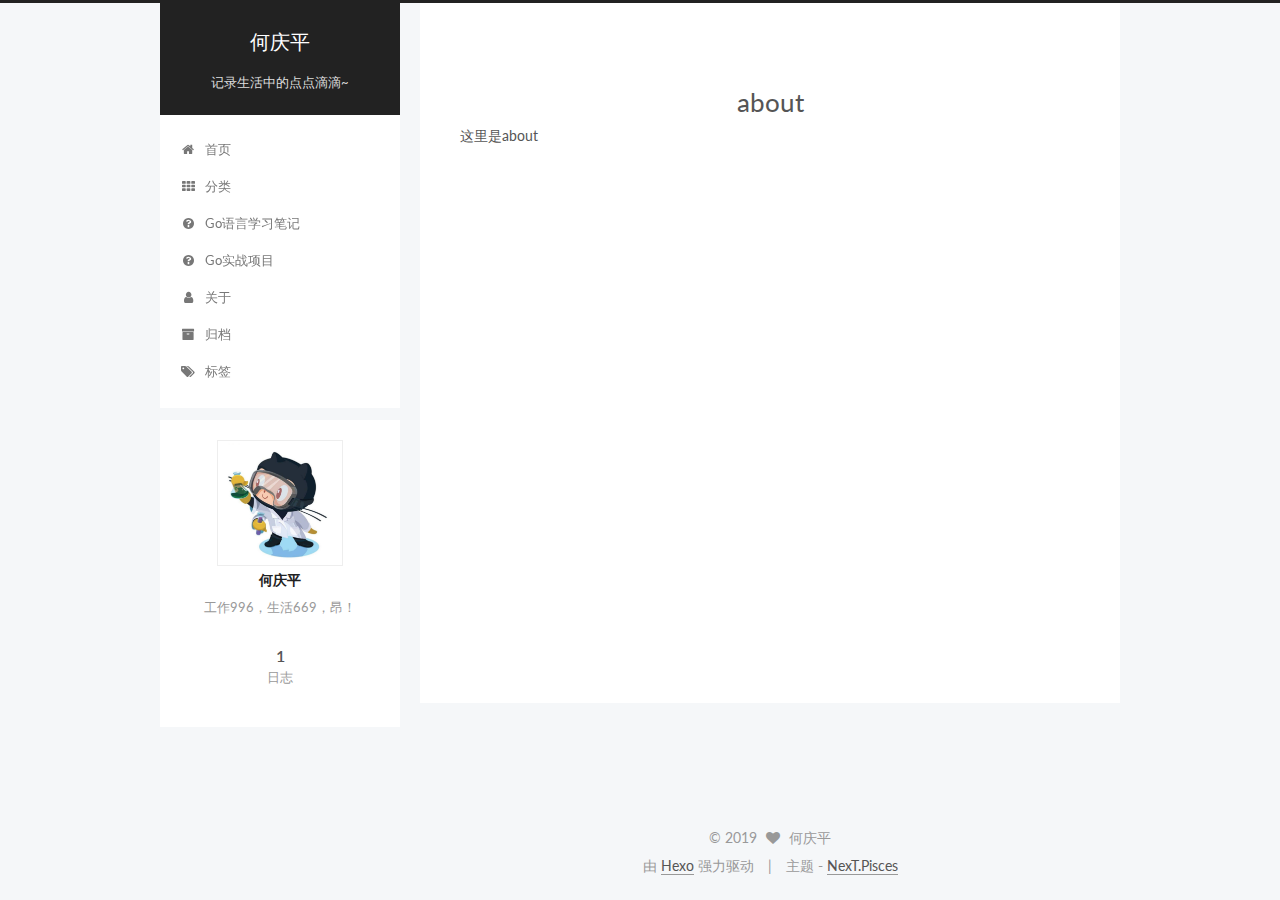
==== commit 81b11bae: "Site updated: 2019-05-30 11:05:55" ====
--- a/about/index.html
+++ b/about/index.html
@@ -346,32 +346,14 @@
           
             <div class="site-state-item site-state-posts">
               <a href="/archives">
-                <span class="site-state-item-count">2</span>
+                <span class="site-state-item-count">1</span>
                 <span class="site-state-item-name">日志</span>
               </a>
             </div>
           
 
           
-            
-            
-            <div class="site-state-item site-state-categories">
-              
-                <span class="site-state-item-count">1</span>
-                <span class="site-state-item-name">分类</span>
-              
-            </div>
-          
-
-          
-            
-            
-            <div class="site-state-item site-state-tags">
-              
-                <span class="site-state-item-count">1</span>
-                <span class="site-state-item-name">标签</span>
-              
-            </div>
+
           
 
         </nav>
--- a/css/main.css
+++ b/css/main.css
@@ -1685,7 +1685,7 @@
   width: 4px;
   height: 4px;
   border-radius: 50%;
-  background: #8e9aff;
+  background: #b0ff41;
 }
 .links-of-blogroll {
   font-size: 13px;
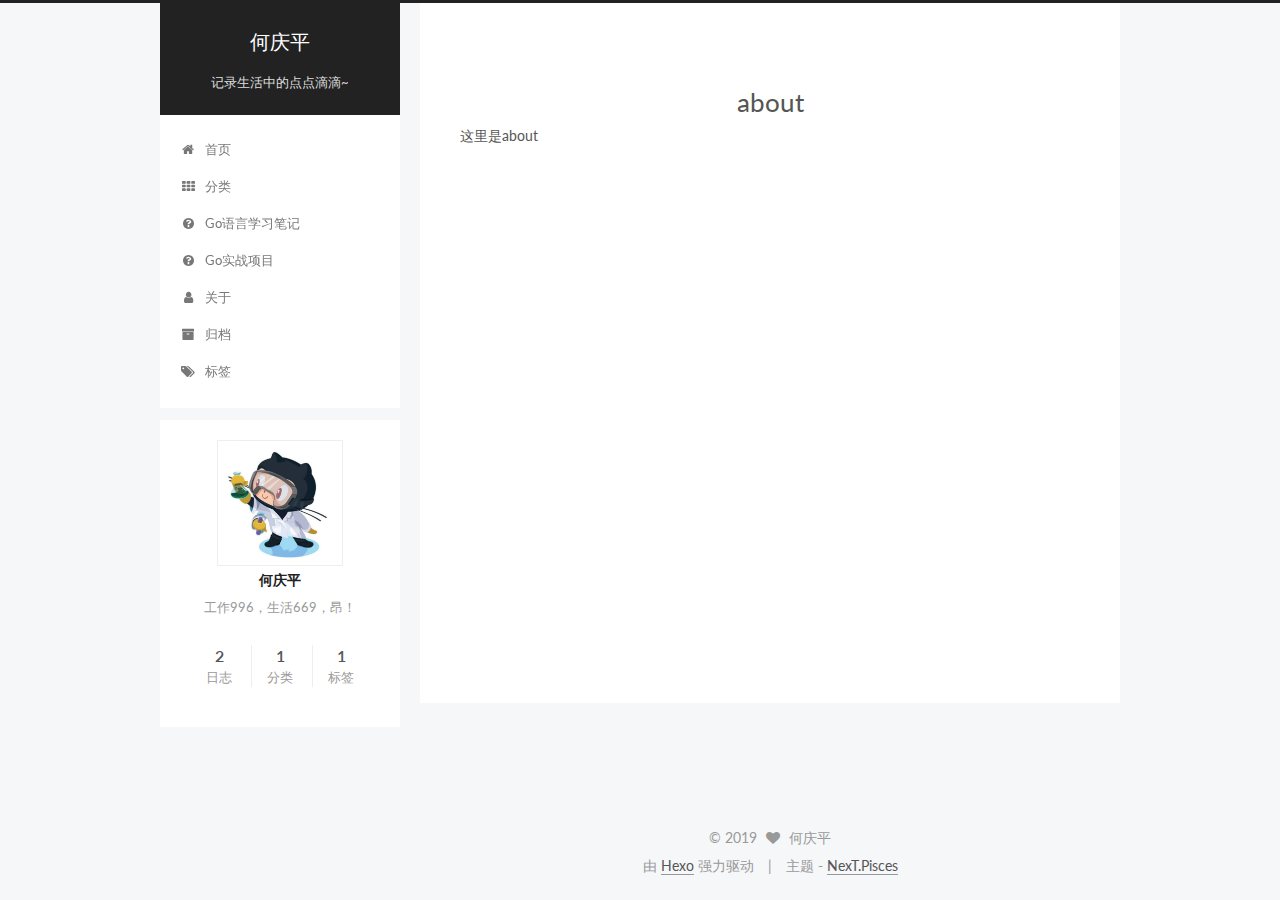
==== commit b0a19f38: "Site updated: 2019-05-30 13:52:57" ====
--- a/about/index.html
+++ b/about/index.html
@@ -80,7 +80,7 @@
 
 
 
-  <link rel="shortcut icon" type="image/x-icon" href="/favicon.ico?v=5.1.0">
+  <link rel="shortcut icon" type="image/x-icon" href="/go.ico?v=5.1.0">
 
 
 
@@ -149,6 +149,16 @@
 
 
 
+  <script type="text/javascript">
+    var _hmt = _hmt || [];
+    (function() {
+      var hm = document.createElement("script");
+      hm.src = "https://hm.baidu.com/hm.js?625bdaf91059e3ae9726a53b9a5c3585";
+      var s = document.getElementsByTagName("script")[0];
+      s.parentNode.insertBefore(hm, s);
+    })();
+  </script>
+
 
 
 
@@ -346,14 +356,32 @@
           
             <div class="site-state-item site-state-posts">
               <a href="/archives">
-                <span class="site-state-item-count">1</span>
+                <span class="site-state-item-count">2</span>
                 <span class="site-state-item-name">日志</span>
               </a>
             </div>
           
 
           
-
+            
+            
+            <div class="site-state-item site-state-categories">
+              
+                <span class="site-state-item-count">1</span>
+                <span class="site-state-item-name">分类</span>
+              
+            </div>
+          
+
+          
+            
+            
+            <div class="site-state-item site-state-tags">
+              
+                <span class="site-state-item-count">1</span>
+                <span class="site-state-item-name">标签</span>
+              
+            </div>
           
 
         </nav>
--- a/css/main.css
+++ b/css/main.css
@@ -1685,7 +1685,7 @@
   width: 4px;
   height: 4px;
   border-radius: 50%;
-  background: #b0ff41;
+  background: #3e7ab0;
 }
 .links-of-blogroll {
   font-size: 13px;
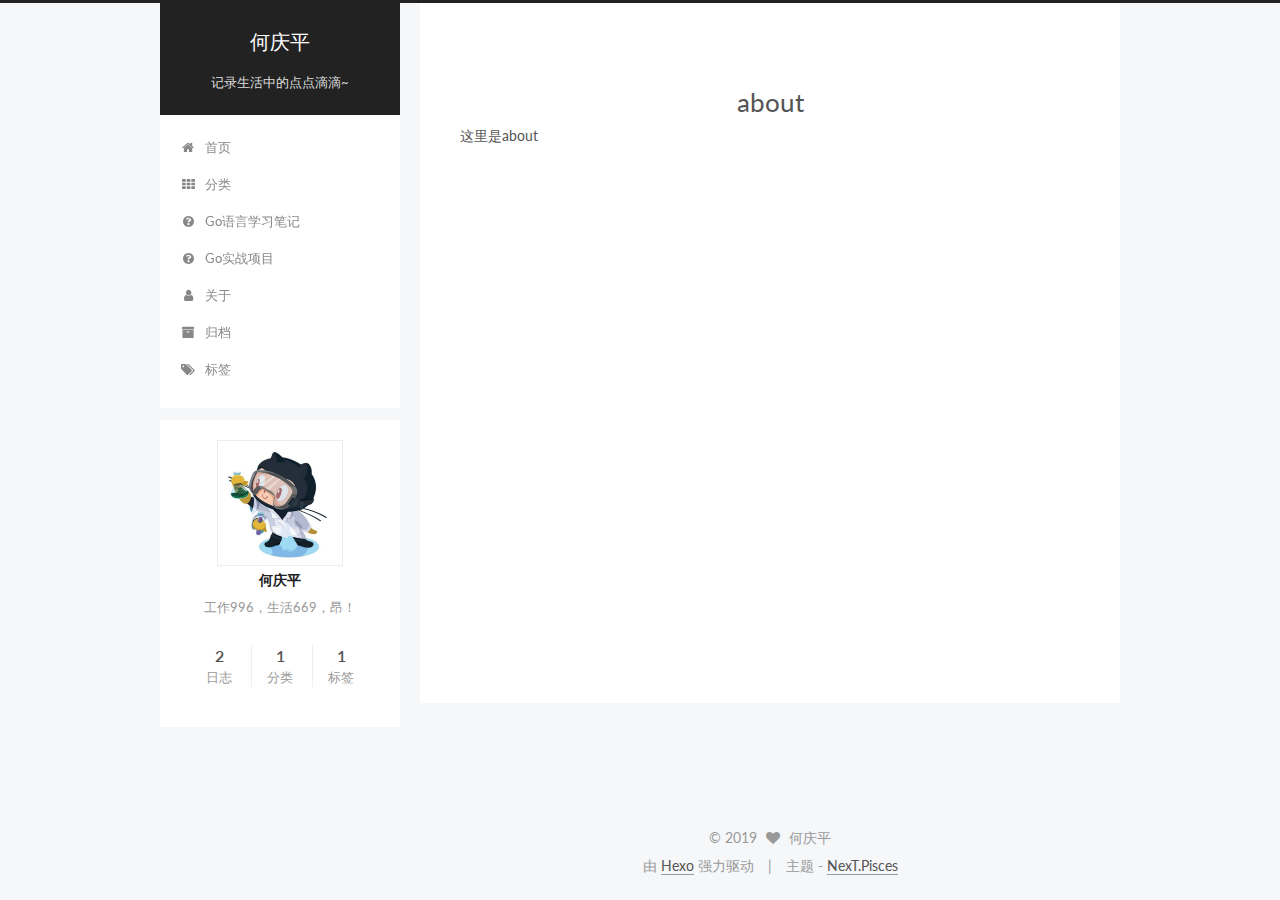
==== commit 9b1d5dac: "Site updated: 2019-05-30 14:32:19" ====
--- a/about/index.html
+++ b/about/index.html
@@ -567,6 +567,113 @@
   
 
   
+  <script src="https://cdn1.lncld.net/static/js/av-core-mini-0.6.1.js"></script>
+  <script>AV.initialize("nsDFNnMl8VDO0g8zXmCmM7sm-gzGzoHsz", "XFl4bGl0DC6nyXoT6o3pU9Yv");</script>
+  <script>
+    function showTime(Counter) {
+      var query = new AV.Query(Counter);
+      var entries = [];
+      var $visitors = $(".leancloud_visitors");
+
+      $visitors.each(function () {
+        entries.push( $(this).attr("id").trim() );
+      });
+
+      query.containedIn('url', entries);
+      query.find()
+        .done(function (results) {
+          var COUNT_CONTAINER_REF = '.leancloud-visitors-count';
+
+          if (results.length === 0) {
+            $visitors.find(COUNT_CONTAINER_REF).text(0);
+            return;
+          }
+
+          for (var i = 0; i < results.length; i++) {
+            var item = results[i];
+            var url = item.get('url');
+            var time = item.get('time');
+            var element = document.getElementById(url);
+
+            $(element).find(COUNT_CONTAINER_REF).text(time);
+          }
+          for(var i = 0; i < entries.length; i++) {
+            var url = entries[i];
+            var element = document.getElementById(url);
+            var countSpan = $(element).find(COUNT_CONTAINER_REF);
+            if( countSpan.text() == '') {
+              countSpan.text(0);
+            }
+          }
+        })
+        .fail(function (object, error) {
+          console.log("Error: " + error.code + " " + error.message);
+        });
+    }
+
+    function addCount(Counter) {
+      var $visitors = $(".leancloud_visitors");
+      var url = $visitors.attr('id').trim();
+      var title = $visitors.attr('data-flag-title').trim();
+      var query = new AV.Query(Counter);
+
+      query.equalTo("url", url);
+      query.find({
+        success: function(results) {
+          if (results.length > 0) {
+            var counter = results[0];
+            counter.fetchWhenSave(true);
+            counter.increment("time");
+            counter.save(null, {
+              success: function(counter) {
+                var $element = $(document.getElementById(url));
+                $element.find('.leancloud-visitors-count').text(counter.get('time'));
+              },
+              error: function(counter, error) {
+                console.log('Failed to save Visitor num, with error message: ' + error.message);
+              }
+            });
+          } else {
+            var newcounter = new Counter();
+            /* Set ACL */
+            var acl = new AV.ACL();
+            acl.setPublicReadAccess(true);
+            acl.setPublicWriteAccess(true);
+            newcounter.setACL(acl);
+            /* End Set ACL */
+            newcounter.set("title", title);
+            newcounter.set("url", url);
+            newcounter.set("time", 1);
+            newcounter.save(null, {
+              success: function(newcounter) {
+                var $element = $(document.getElementById(url));
+                $element.find('.leancloud-visitors-count').text(newcounter.get('time'));
+              },
+              error: function(newcounter, error) {
+                console.log('Failed to create');
+              }
+            });
+          }
+        },
+        error: function(error) {
+          console.log('Error:' + error.code + " " + error.message);
+        }
+      });
+    }
+
+    $(function() {
+      var Counter = AV.Object.extend("Counter");
+      if ($('.leancloud_visitors').length == 1) {
+        addCount(Counter);
+      } else if ($('.post-title-link').length > 1) {
+        showTime(Counter);
+      }
+    });
+  </script>
+
+
+
+  
 
   
 
--- a/css/main.css
+++ b/css/main.css
@@ -1685,7 +1685,7 @@
   width: 4px;
   height: 4px;
   border-radius: 50%;
-  background: #3e7ab0;
+  background: #1396ff;
 }
 .links-of-blogroll {
   font-size: 13px;
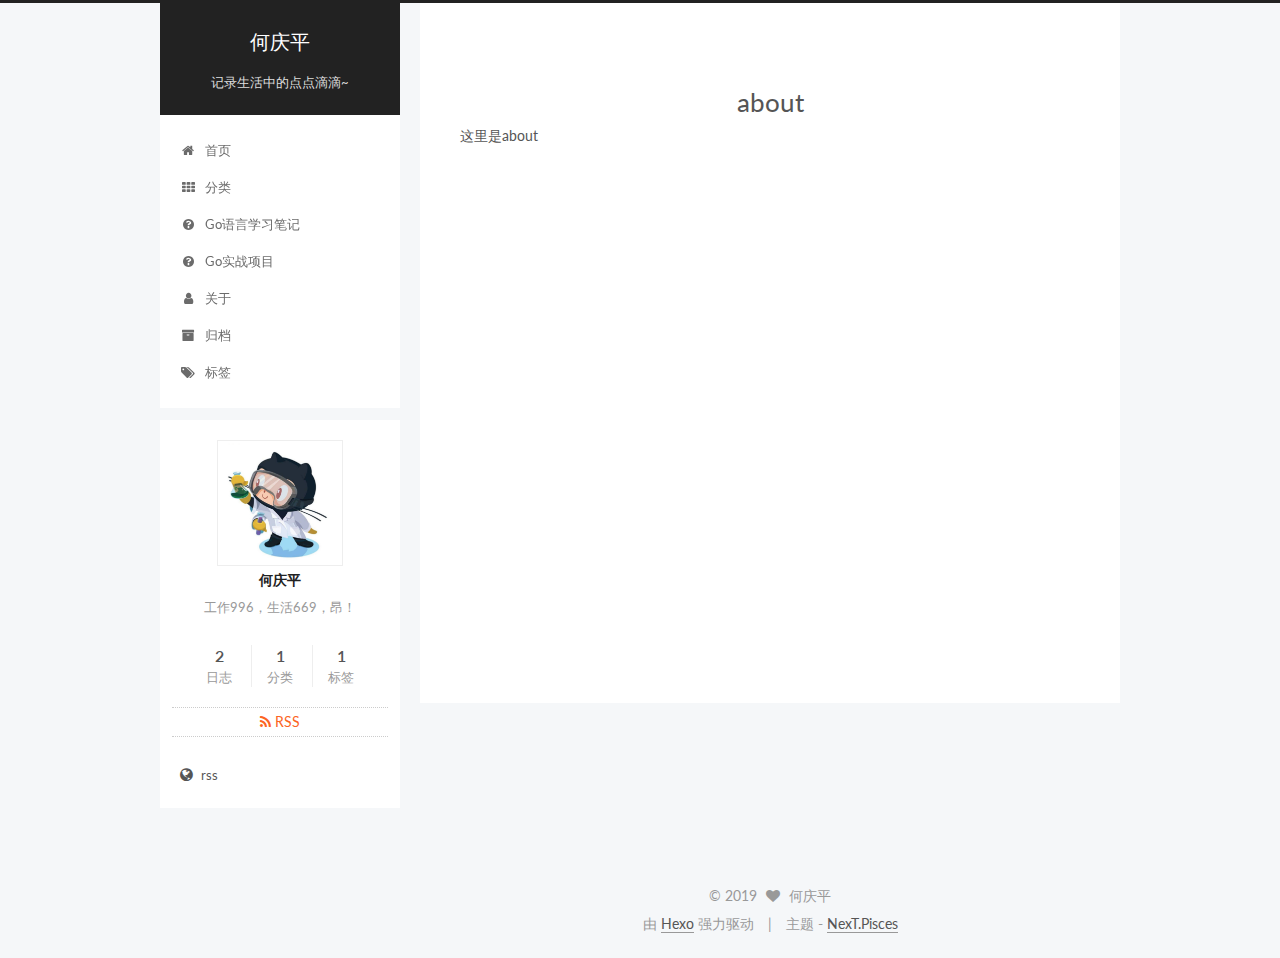
==== commit 84a256f4: "Site updated: 2019-05-30 15:22:44" ====
--- a/about/index.html
+++ b/about/index.html
@@ -77,6 +77,8 @@
 
 
 
+  <link rel="alternate" href="/atom.xml" title="何庆平" type="application/atom+xml">
+
 
 
 
@@ -91,7 +93,7 @@
 <meta name="keywords" content="何庆平">
 <meta property="og:type" content="website">
 <meta property="og:title" content="about">
-<meta property="og:url" content="http://yoursite.com/about/index.html">
+<meta property="og:url" content="https:heqingping96.github.io/about/index.html">
 <meta property="og:site_name" content="何庆平">
 <meta property="og:description" content="这里是about">
 <meta property="og:locale" content="zh-Hans">
@@ -126,7 +128,7 @@
 
 
 
-  <link rel="canonical" href="http://yoursite.com/about/">
+  <link rel="canonical" href="https:heqingping96.github.io/about/">
 
 
 
@@ -387,8 +389,26 @@
         </nav>
 
         
+          <div class="feed-link motion-element">
+            <a href="/atom.xml" rel="alternate">
+              <i class="fa fa-rss"></i>
+              RSS
+            </a>
+          </div>
+        
 
         <div class="links-of-author motion-element">
+          
+            
+              <span class="links-of-author-item">
+                <a href="/atom.xml" target="_blank" title="rss">
+                  
+                    <i class="fa fa-fw fa-globe"></i>
+                  
+                  rss
+                </a>
+              </span>
+            
           
         </div>
 
--- a/css/main.css
+++ b/css/main.css
@@ -1685,7 +1685,7 @@
   width: 4px;
   height: 4px;
   border-radius: 50%;
-  background: #1396ff;
+  background: #370600;
 }
 .links-of-blogroll {
   font-size: 13px;
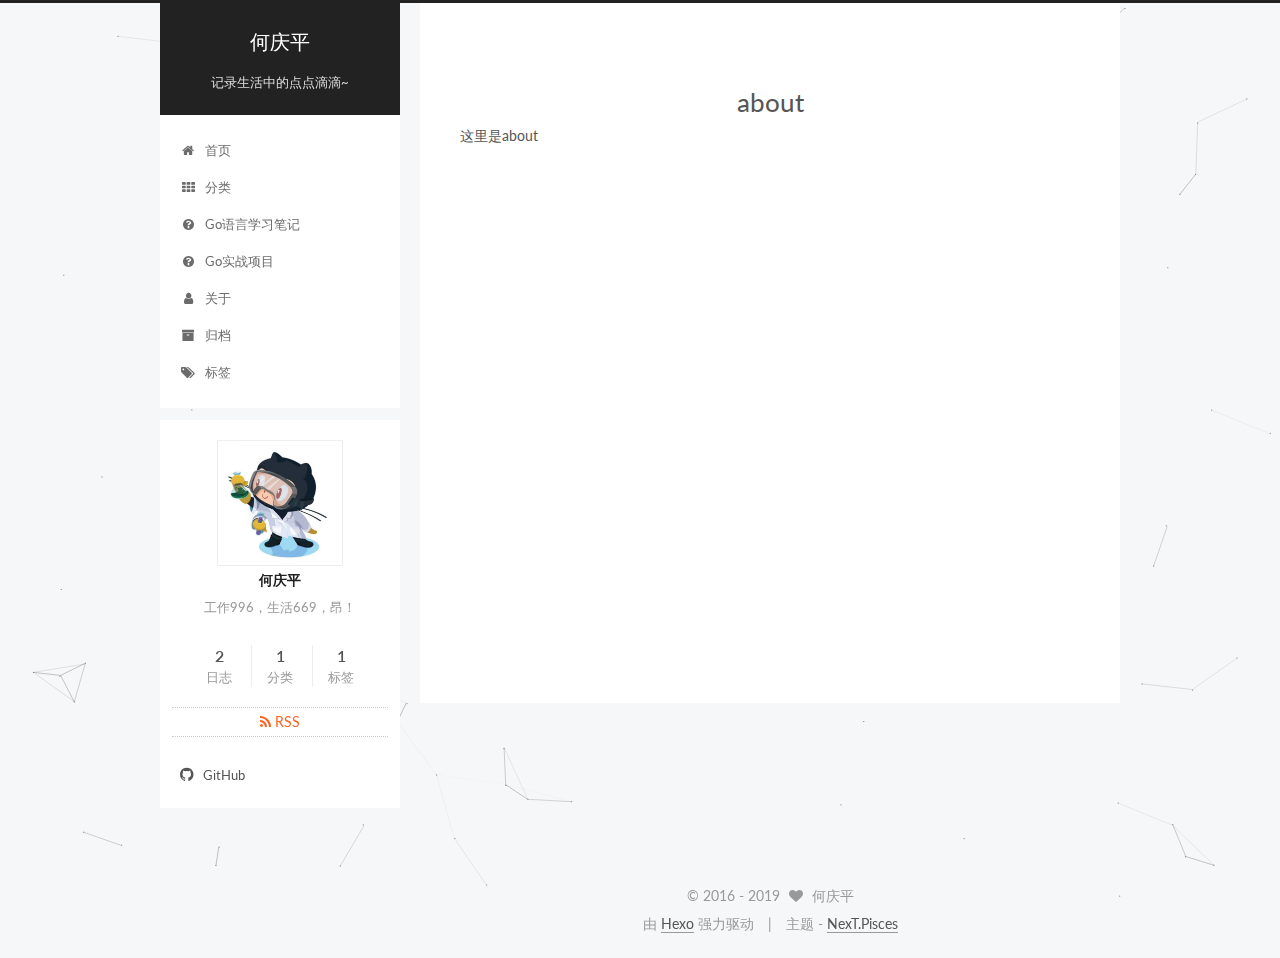
==== commit 6ba0c49e: "Site updated: 2019-05-30 16:15:49" ====
--- a/about/index.html
+++ b/about/index.html
@@ -401,11 +401,11 @@
           
             
               <span class="links-of-author-item">
-                <a href="/atom.xml" target="_blank" title="rss">
+                <a href="https://github.com/heqingping96" target="_blank" title="GitHub">
                   
-                    <i class="fa fa-fw fa-globe"></i>
+                    <i class="fa fa-fw fa-github"></i>
                   
-                  rss
+                  GitHub
                 </a>
               </span>
             
@@ -439,7 +439,7 @@
       <div class="footer-inner">
         <div class="copyright">
   
-  &copy; 
+  &copy;  2016 - 
   <span itemprop="copyrightYear">2019</span>
   <span class="with-love">
     <i class="fa fa-heart"></i>
@@ -494,6 +494,8 @@
   
 
 
+  
+
 
 
 
@@ -515,6 +517,9 @@
 
   
   <script type="text/javascript" src="/lib/fancybox/source/jquery.fancybox.pack.js?v=2.1.5"></script>
+
+  
+  <script type="text/javascript" src="/lib/canvas-nest/canvas-nest.min.js"></script>
 
 
   
--- a/css/main.css
+++ b/css/main.css
@@ -476,8 +476,8 @@
   margin: 20px 0;
   padding: 0;
   font-size: 13px;
-  color: #4d4d4c;
-  background: #f7f7f7;
+  color: #c5c8c6;
+  background: #1d1f21;
   line-height: 1.6;
 }
 pre,
@@ -494,7 +494,7 @@
 }
 pre code {
   padding: 0;
-  color: #4d4d4c;
+  color: #c5c8c6;
   background: none;
   text-shadow: none;
 }
@@ -517,7 +517,7 @@
 }
 .highlight figcaption {
   font-size: 1em;
-  color: #4d4d4c;
+  color: #c5c8c6;
   line-height: 1em;
   margin-bottom: 1em;
 }
@@ -531,22 +531,22 @@
 }
 .highlight figcaption a {
   float: right;
-  color: #4d4d4c;
+  color: #c5c8c6;
 }
 .highlight figcaption a:hover {
-  border-bottom-color: #4d4d4c;
+  border-bottom-color: #c5c8c6;
 }
 .highlight .gutter pre {
   padding-left: 10px;
   padding-right: 10px;
-  color: #869194;
+  color: #888f96;
   text-align: right;
-  background-color: #eff2f3;
+  background-color: #000;
 }
 .highlight .code pre {
   padding-left: 10px;
   padding-right: 10px;
-  background-color: #f7f7f7;
+  background-color: #1d1f21;
 }
 .highlight .line {
   height: 20px;
@@ -564,16 +564,16 @@
   border: none;
 }
 pre .deletion {
-  background: #fdd;
+  background: #008000;
 }
 pre .addition {
-  background: #dfd;
+  background: #800000;
 }
 pre .meta {
-  color: #8959a8;
+  color: #b294bb;
 }
 pre .comment {
-  color: #8e908c;
+  color: #969896;
 }
 pre .variable,
 pre .attribute,
@@ -587,7 +587,7 @@
 pre .css .id,
 pre .css .class,
 pre .css .pseudo {
-  color: #c82829;
+  color: #c66;
 }
 pre .number,
 pre .preprocessor,
@@ -596,7 +596,7 @@
 pre .params,
 pre .constant,
 pre .command {
-  color: #f5871f;
+  color: #de935f;
 }
 pre .ruby .class .title,
 pre .css .rules .attribute,
@@ -609,11 +609,11 @@
 pre .special,
 pre .number,
 pre .formula {
-  color: #718c00;
+  color: #b5bd68;
 }
 pre .title,
 pre .css .hexcolor {
-  color: #3e999f;
+  color: #8abeb7;
 }
 pre .function,
 pre .python .decorator,
@@ -623,11 +623,11 @@
 pre .perl .sub,
 pre .javascript .title,
 pre .coffeescript .title {
-  color: #4271ae;
+  color: #81a2be;
 }
 pre .keyword,
 pre .javascript .function {
-  color: #8959a8;
+  color: #b294bb;
 }
 .full-image.full-image.full-image {
   border: none;
@@ -1685,7 +1685,7 @@
   width: 4px;
   height: 4px;
   border-radius: 50%;
-  background: #370600;
+  background: #069e98;
 }
 .links-of-blogroll {
   font-size: 13px;
